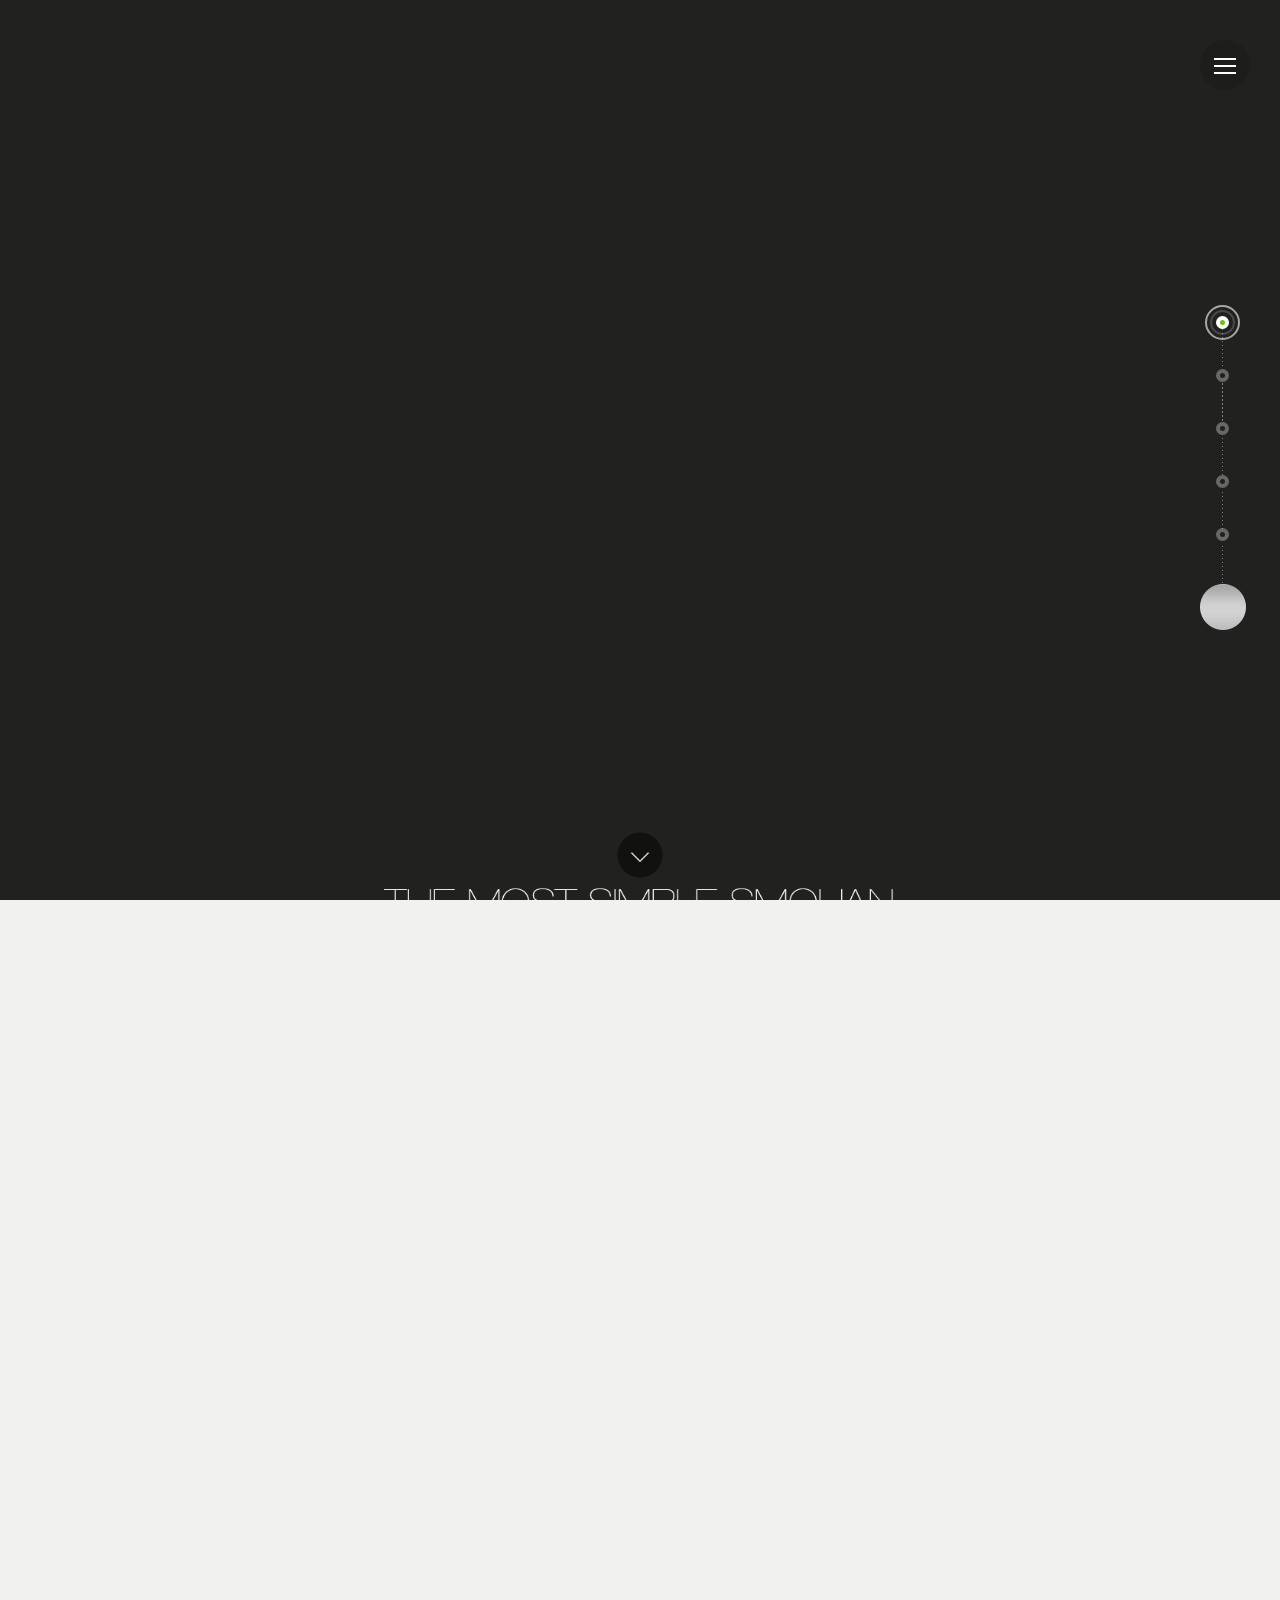
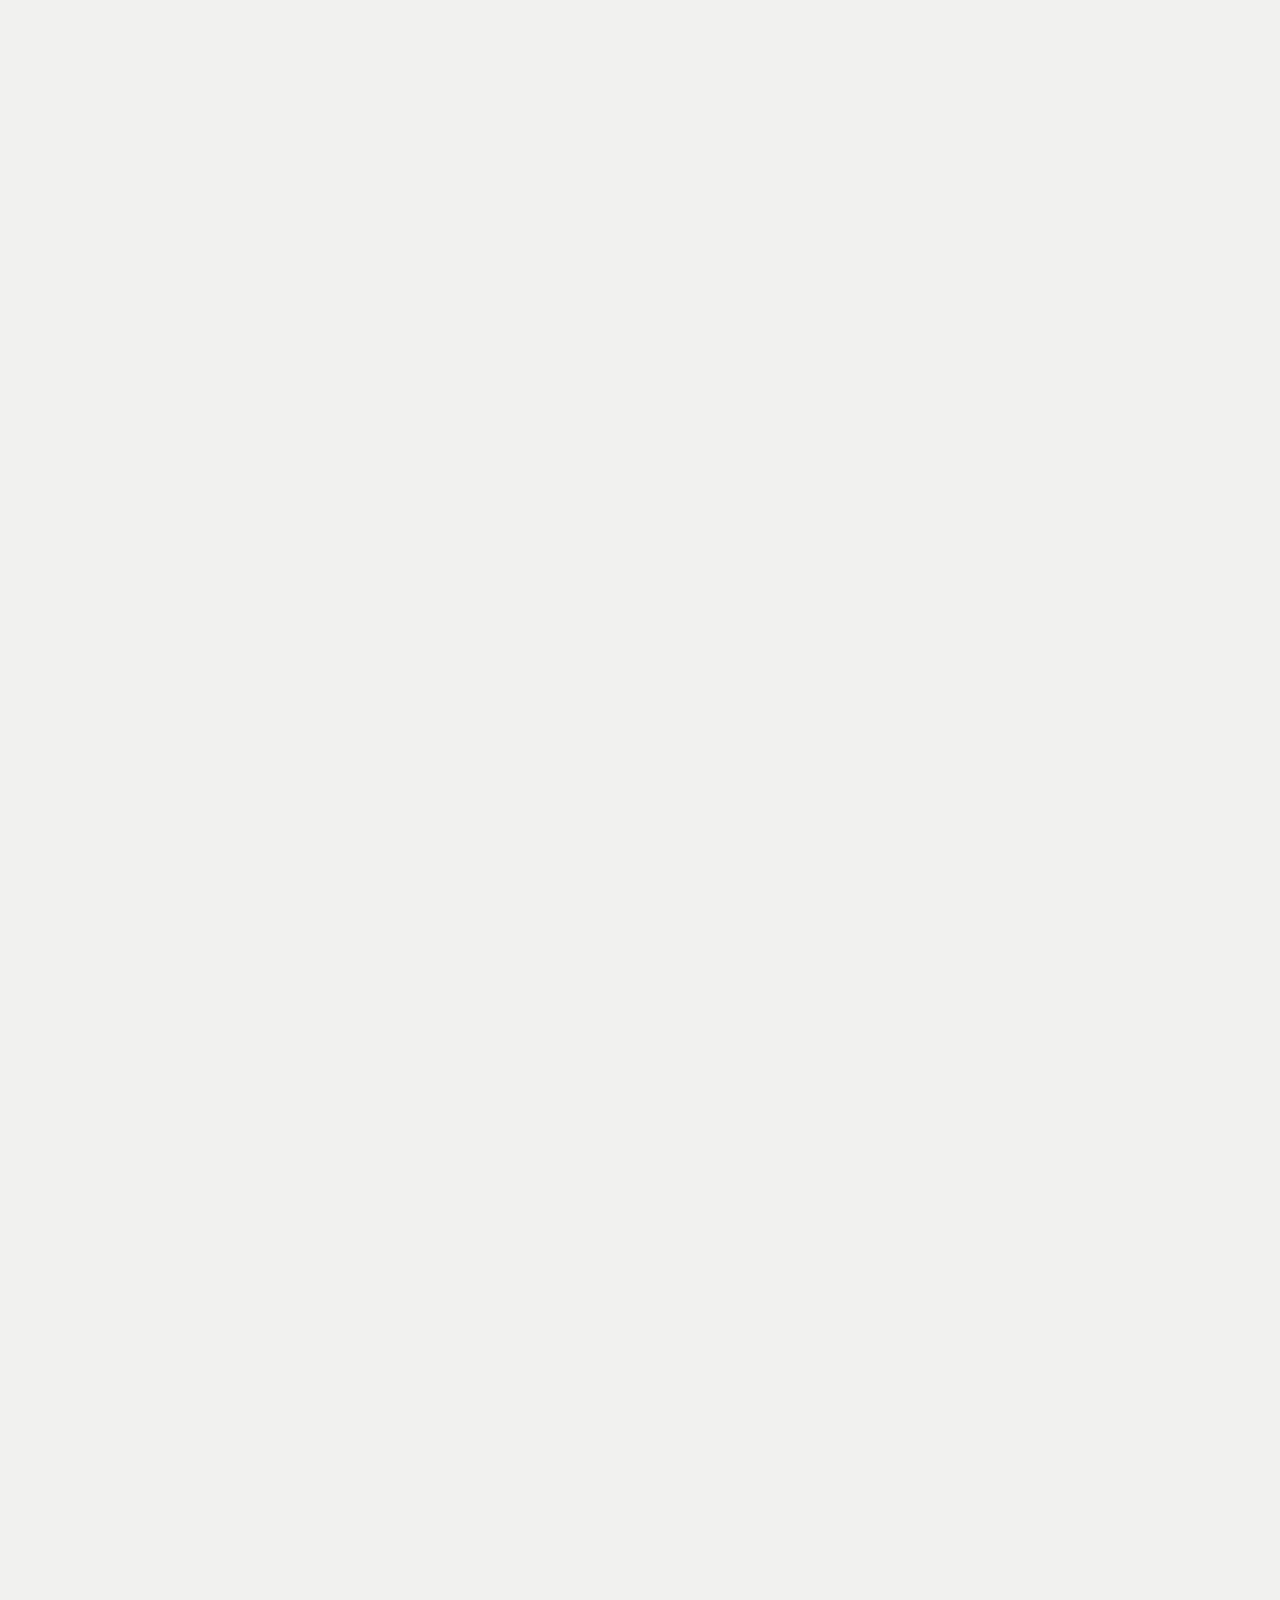
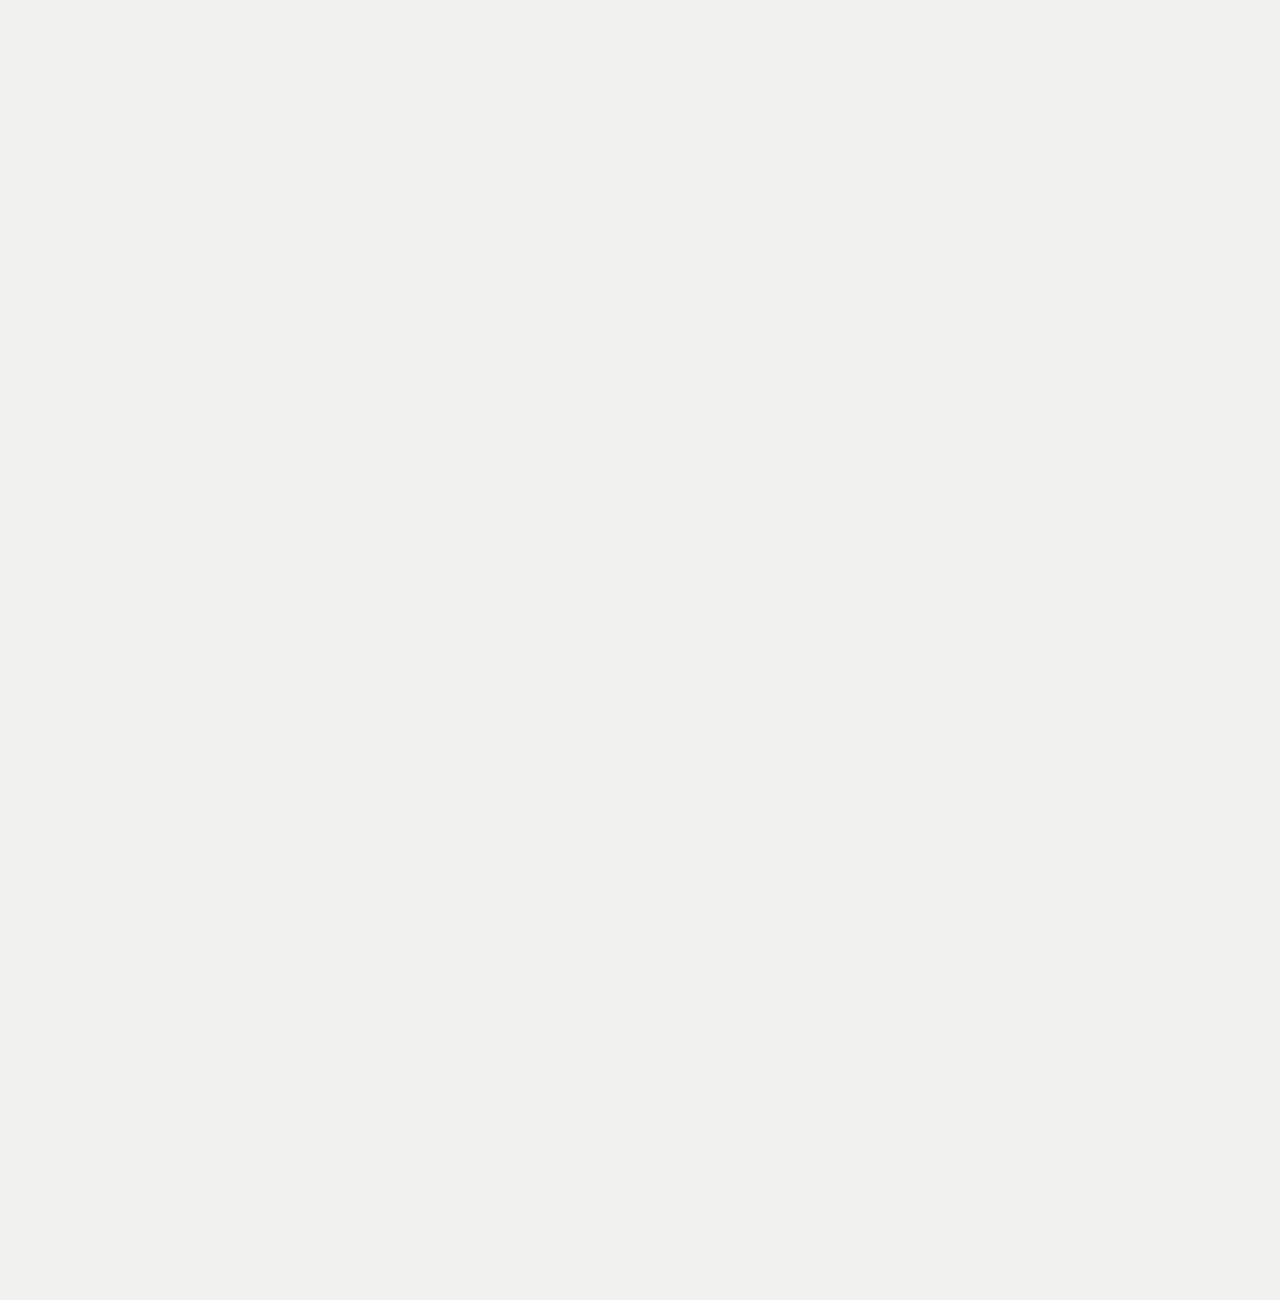
==== H1/index.html @ 0fcbea16 "R" ====
<!DOCTYPE html>
<html lang="zh-cmn-Hans">
<head>
    <meta charset="UTF-8">
    <meta name="keywords" content=",smohan,成都网站建设,成都网站设计,WEB工作室,jquery,css3,html5,前端博客,前端技术,css3学习,前端">
    <meta name="description" content="，90后双鱼座普通男青年！WEB前端工程师。喜欢敲代码的感觉，相信编程是一门艺术，自诩为游弋在代码里的人生。">
    <meta name="viewport" content="width=device-width, initial-scale=1, user-scalable=no">
    <meta http-equiv="X-UA-Compatible" content="IE=edge,chrome=1">
    <meta name="renderer" content="webkit">
    <meta name="author" content="smohan,,http:www.smohan.net">
    <meta name="version" content="6.0.3">
    <link rel="apple-touch-icon-precomposed" href="img/smohan.png">
<!--     <link rel="shortcut icon" type="image/ico" href="img/favicon.ico"> -->

    <link rel="stylesheet" href="css/global.css"/>
    <link rel="stylesheet" href="css/index.css"/>
    <!-- <link rel="stylesheet" href="css/style.css"/> -->
    <title>博客</title>
    <!--[if lt IE 10]>
    <script>window.location.href="http://luuman.github.io/Works/PC/IE/";</script>
    <![endif]-->
</head>
<body>
<!--     <div id="v4-pre-loaded">
        <div class="loading"></div>
    </div> -->
    <img src="img/logo-search.jpg" alt="的博客" style="visibility:hidden;position: absolute;top: 0;left: 0;">
    <a class="music-wrap play" id="smohan-v4-music" rel="title-tip" data-music-hash="75ec5a824cfbd89d9b2383914fbe11dd" data-music-flag="Y">
        <img src="[data-uri]" alt="的音乐播放器"/>
        <span class="switch"> <i></i>
        </span>
    </a>
    <a class="u-menu-btn" title="导航" rel="title-tip">
        <span>&nbsp;</span>
        <span>&nbsp;</span>
        <span>&nbsp;</span>
    </a>
    <div class="nav-mask">&nbsp;</div>
    <nav id="navgation">
        <div class="nav-wrapper">
            <ul class="nav">
                <li>
                    <a href="http://www.smohan.net/works/">作品</a>
                </li>
                <li>
                    <a href="http://www.smohan.net/blog/">博客</a>
                </li>
                <li>
                    <a href="http://www.smohan.net/message/">留言</a>
                </li>
                <li>
                    <a href="http://www.smohan.net/lab/">实验室</a>
                </li>
                <li>
                    <a href="http://www.smohan.net/front.html">前端WEB圈</a>
                </li>
            </ul>
            <span class="logo"></span>
        </div>
    </nav>
    <article id="smohan-v4-container">
        <section class="page1">
            <div class="grid-auto-wrapper page-init">
                <div class="inner">
                    <h1>2015，最简单的Smohan</h1>
                    <h3>Cruising In The Code Of Life</h3>
                    <div class="m-driver">
                        <div class="inner">
                            <span class="logo"></span>
                            <a href="http://www.smohan.net/blog/" class="button" name="的博客">进入博客</a>
                        </div>
                    </div>
                </div>
                <a class="next-page" id="next-page-for-init"></a>
            </div>
        </section>
        <section class="page2">
            <div class="grid-auto-wrapper">
                <div class="article-wrap">
                    <div class="m-phone shadow"></div>
                    <div class="m-phone blog">
                        <header>Latest Posts</header>
                        <div class="post-cover f-img-light-wrap">
                            <a href="http://www.smohan.net/blog/5044/">
                                <img src="img/1452153380.png" alt="2016，新年来一发"/>
                            </a>
                        </div>
                        <div class="post-item">
                            <ul>
                                <li>
                                    <a href="http://www.smohan.net/blog/5043/" title="两个关于日期时间的JavaScript方法" class="f-toe"  rel="title-tip">两个关于日期时间的JavaScript方法</a>
                                </li>
                                <li>
                                    <a href="http://www.smohan.net/blog/5042/" title="巧用CSS3滤镜实现图片不同渲染效果" class="f-toe"  rel="title-tip">巧用CSS3滤镜实现图片不同渲染效果</a>
                                </li>
                                <li>
                                    <a href="http://www.smohan.net/blog/5041/" title="Math.random() 二三事" class="f-toe"  rel="title-tip">Math.random() 二三事</a>
                                </li>
                                <li>
                                    <a href="http://www.smohan.net/blog/5039/" title="从网易与淘宝的font-size思考前端设计稿与工作流" class="f-toe"  rel="title-tip">从网易与淘宝的font-size思考前端设计稿与工作流</a>
                                </li>
                            </ul>
                        </div>
                        <a class="button" href="http://www.smohan.net/blog/">进入博客</a>
                    </div>
                </div>
                <div class="about-wrap">
                    <div class="inner">
                        <div class="m-about">
                            <h1>About Smohan</h1>
                            <p>
                                ，90后双鱼座普通男青年！毕业于成都一所普通大学的电子信息专业，
                                <br/>
                                思维欠发达，差点迷失于错综复杂的电路与多维空间信号中……遂改行，从事于WEB设计与开发。喜欢敲代码的感觉，相信编程是一门艺术，
                                <br>自诩为游弋在代码里的人生。</p>
                        </div>
                        <div class="m-time">
                            <div class="m-time-run" id="smohan-build-time">
                                <div class="line left"></div>
                                <div class="line right"></div>
                                <span> <i>12</i>
                                </span>
                                <span>
                                    <i>10</i>
                                </span>
                                <span>
                                    <i>24</i>
                                </span>
                                <span>
                                    <i>10</i>
                                </span>
                                <span>
                                    <i>10</i>
                                </span>
                                <span>
                                    <i>11</i>
                                </span>
                            </div>
                            <div class="m-time-run txt">
                                <span>年</span>
                                <span>个月</span>
                                <span>天</span>
                                <span>小时</span>
                                <span>分钟</span>
                                <span>秒</span>
                            </div>
                            <div class="m-time-start">从2012年10月25日00:00开始</div>
                        </div>
                    </div>
                </div>
            </div>
        </section>
        <section class="page3">
            <div class="grid-auto-wrapper">
                <div class="m-works-wrap">
                    <div class="m-text">
                        <div class="inner">
                            <h1>简单 · 之初</h1>
                            <p>一切的创造，源于热爱...</p>
                            <p>回溯最初，在最简洁中传递情感，在代码里游弋人生...</p>
                            <a href="http://www.smohan.net/works/" class="button">更多作品</a>
                        </div>
                    </div>
                    <div class="m-driver">
                        <div class="m-phone shadow"></div>
                        <div class="m-phone works">
                            <header>Latest Works</header>
                            <div class="post-cover f-img-light-wrap">
                                <a href="http://www.smohan.net/works/1017/">
                                    <img src="img/1431799247.jpg" alt="HTML5列表音乐播放器SMusic"/>
                                </a>
                            </div>
                            <div class="post-item">
                                <ul>
                                    <li>
                                        <a href="http://www.smohan.net/works/1016/" title="的博客手机H5页面" class="f-toe"  rel="title-tip">的博客手机H5页面</a>
                                    </li>
                                    <li>
                                        <a href="http://www.smohan.net/works/1015/" title="的博客4.5.0版" class="f-toe"  rel="title-tip">的博客4.5.0版</a>
                                    </li>
                                    <li>
                                        <a href="http://www.smohan.net/works/1010/" title="SmohanTimeLine.js" class="f-toe"  rel="title-tip">SmohanTimeLine.js</a>
                                    </li>
                                    <li>
                                        <a href="http://www.smohan.net/works/1006/" title="玩美夜" class="f-toe"  rel="title-tip">玩美夜</a>
                                    </li>
                                    <li>
                                        <a href="http://www.smohan.net/works/1000/" title="西南民族大学毕业设计系统" class="f-toe"  rel="title-tip">西南民族大学毕业设计系统</a>
                                    </li>
                                    <li>
                                        <a href="http://www.smohan.net/works/1001/" title="Mrork么客" class="f-toe"  rel="title-tip">Mrork么客</a>
                                    </li>
                                </ul>
                            </div>
                        </div>
                    </div>
                </div>
            </div>
        </section>
        <section class="page4">
            <div class="grid-auto-wrapper">
                <div class="m-contact-wrap">
                    <div class="m-driver">
                        <div class="inner">
                            <ul>
                                <li>
                                    <a href="http://weibo.com/smohan" title="关注Smohan的新浪微博">
                                        <i class="u-icon icon-weibo"></i>
                                    </a>
                                </li>
                                <li>
                                    <a href="http://wpa.qq.com/msgrd?v=3&uin=38635728&site=qq&menu=yes"  title="QQ交谈">
                                        <i class="u-icon icon-qq"></i>
                                    </a>
                                </li>
                                <li>
                                    <a href="https://github.com/S-mohan" title="GitHub">
                                        <i class="u-icon icon-github"></i>
                                    </a>
                                </li>
                            </ul>
                        </div>
                    </div>
                    <div class="m-contact">
                        <div class="txt">
                            <p>
                                联系QQ：
                                <a href="http://wpa.qq.com/msgrd?v=3&uin=38635728&site=qq&menu=yes">38635728</a>
                            </p>
                            <p>
                                唯一网址：
                                <a href="http://www.smohan.net/">http://www.smohan.net/</a>
                            </p>
                            <p>
                                新浪微博：
                                <a href="http://weibo.com/smohan/">http://weibo.com/smohan/</a>
                            </p>
                            <p>
                                电子邮箱：
                                <a href="mailto:smohan@163.com">smohan#163.com</a>
                                或
                                <a href="mailto:service@smohan.net">service#smohan.net</a>
                                (#换为@)
                            </p>
                            <p class="btn-groups">
                                <a class="btn" rel="title-tip" title="群号：221716837 ">Jquery交流群</a>
                                <a class="btn" rel="title-tip" title="群号：335905622">Css3交流群</a>
                            </p>
                        </div>
                    </div>
                </div>
            </div>
        </section>
        <section class="page5">
            <div class="grid-auto-wrapper">
                <div class="m-link-wrap">
                    <div class="inner">
                        <div class="u-qr-code"></div>
                        <div class="links">
                            <ul>
                                <li>
                                    <a href="http://www.smohan.net/go/13FVU4" title="的博客" rel="title-tip" class="f-toe">的博客</a>
                                </li>
                                <li>
                                    <a href="http://www.smohan.net/go/1zNWD4" title="Kevin's Blog" rel="title-tip" class="f-toe">Kevin's Blog</a>
                                </li>
                                <li>
                                    <a href="http://www.smohan.net/go/1DDky2" title="勾国印的博客" rel="title-tip" class="f-toe">勾国印的博客</a>
                                </li>
                                <li>
                                    <a href="http://www.smohan.net/go/aACXx" title="郭小铭" rel="title-tip" class="f-toe">郭小铭</a>
                                </li>
                                <li>
                                    <a href="http://www.smohan.net/go/xYMF3" title="酷狗明" rel="title-tip" class="f-toe">酷狗明</a>
                                </li>
                                <li>
                                    <a href="http://www.smohan.net/go/4SpSb1" title="君之互动" rel="title-tip" class="f-toe">君之互动</a>
                                </li>
                                <li>
                                    <a href="http://www.smohan.net/front.html" class="f-toe">+ 申请链接</a>
                                </li>
                            </ul>
                        </div>
                        <div class="copyright">
                            Copyright © 2012-2016 Smohan. All Rights Reserved.盗版必究.V.6.0.3.蜀ICP备13000297号-2.
                        </div>
                    </div>
                </div>
            </div>
        </section>
    </article>
    <script src="js/jquery.js"></script>
    <script src="js/smohan.scrollPage.min.js"></script>
    <script src="js/index.min.js"></script>
    <div style="display: none;">
        <script src="js/z_stat.php" language="JavaScript"></script>
    </div>
</body>
</html>
---- H1/css/global.css ----
/*////////////////////////////////////////////
// Smohan's blog                            //
// http://javascript-source.com             //
// version 6.0                              //
// 盗版必究                                 //
////////////////////////////////////////////*/
@charset "utf-8";
html{-ms-text-size-adjust:100%;-webkit-text-size-adjust:100%;-webkit-tap-highlight-color:transparent;-webkit-user-select:text;user-select:text}article,aside,details,figcaption,figure,header,footer,section,summary,menu,nav,main{display:block}a,button{text-decoration:none;cursor:pointer}a:active,a:hover{outline:0 none;text-decoration:underline}input,select,optgroup,textarea,button{font:inherit;color:inherit;outline:0}input{line-height:normal}button{overflow:visible}input[type="checkbox"],input[type="radio"]{-webkit-box-sizing:border-box;box-sizing:border-box;padding:0}input[type="number"]::-webkit-inner-spin-button,input[type="number"]::-webkit-outer-spin-button{height:auto}input[type="search"]{-webkit-box-sizing:content-box;box-sizing:content-box;-webkit-appearance:textfield}textarea{overflow:auto}input[type="text"],input[type="email"],input[type="password"],input[type="url"],input[type="email"],input[type="button"],input[type="submit"],textarea,button.input[type="search"]::-webkit-search-cancel-button,input[type="search"]::-webkit-search-decoration{-webkit-appearance:none;-webkit-box-sizing:border-box;box-sizing:border-box}html,body,div,span,iframe,h1,h2,h3,h4,h5,h6,p,blockquote,pre,a,abbr,address,big,cite,code,em,img,ins,s,samp,small,strike,strong,sub,sup,tt,var,b,u,i,center,dl,dt,dd,ol,ul,li,fieldset,form,label,legend,table,caption,tbody,tfoot,thead,tr,th,td,article,aside,canvas,details,embed,figure,figcaption,footer,header,menu,nav,section,summary,time,mark,audio,input,textarea,select,button,video,*:before,*:after{margin:0;padding:0;-webkit-box-sizing:border-box;box-sizing:border-box;word-break:break-all}table{border-spacing:0;border-collapse:collapse}img{border:0}ul,ol,menu{list-style:none}[role="button"]{cursor:pointer}[role="disabled"]{cursor:not-allowed}h1,h2,h3,h4,h5,h6,strong,em,b{color:inherit;font-weight:bold}h1{font-size:26px}h2{font-size:24px}h3{font-size:22px}h4{font-size:20px}h5{font-size:18px}h6{font-size:16px}pre,code{font-family:SourceCodeProRegular,Menlo,Monaco,Consolas,"Courier New",monospace}.f-cb,.f-cb:after{display:block;content:" ";height:0;visibility:hidden;clear:both}.f-ib{display:inline-block}.f-din{display:inline}.f-dn{display:none}.f-db{display:block}.f-fl{float:left}.f-fr{float:right}.f-fwn{font-weight:normal}.f-fwb{font-weight:bold}.f-tal{text-align:left}.f-tac{text-align:center}.f-tar{text-align:right}.f-oh{overflow:hidden;zoom:1;clear:both}.f-tdn{text-decoration:none!important}.f-tdl{text-decoration:line-through}.f-vam{vertical-align:middle}.f-wsn{word-wrap:normal;white-space:nowrap}.f-pre{overflow:hidden;text-align:left;white-space:pre-wrap;word-wrap:break-word;word-break:break-all}.f-wwb{white-space:normal;word-wrap:break-word;word-break:break-all}.f-ti{overflow:hidden;text-indent:-30000px}.f-lhn{line-height:normal}.f-toe{overflow:hidden;word-wrap:normal!important;white-space:nowrap;text-overflow:ellipsis}.f-usn{-webkit-user-select:none;user-select:none}.f-bsb{-webkit-box-sizing:border-box;box-sizing:border-box}.f-cp{cursor:pointer}.f-fsi{font-style:italic}.mt05{margin-top:5px}.mt10{margin-top:10px}.mt15{margin-top:15px}.mt20{margin-top:20px}.mt25{margin-top:25px}.mt30{margin-top:30px}.mt50{margin-top:50px}.mb05{margin-bottom:5px}.mb10{margin-bottom:10px}.mb15{margin-bottom:15px}.mb20{margin-bottom:20px}.mb25{margin-bottom:25px}.mb30{margin-bottom:30px}.mb50{margin-bottom:50px}.ml05{margin-left:5px}.ml10{margin-left:10px}.ml15{margin-left:15px}.ml20{margin-left:20px}.ml25{margin-left:25px}.ml30{margin-left:30px}.ml50{margin-left:50px}.mr05{margin-right:5px}.mr10{margin-right:10px}.mr15{margin-right:15px}.mr20{margin-right:20px}.mr25{margin-right:25px}.mr30{margin-right:30px}.mr50{margin-right:50px}.pt05{padding-top:5px}.pt10{padding-top:10px}.pt15{padding-top:15px}.pt20{padding-top:20px}.pt25{padding-top:25px}.pt30{padding-top:30px}.pt50{padding-top:50px}.pb05{padding-bottom:5px}.pb10{padding-bottom:10px}.pb15{padding-bottom:15px}.pb20{padding-bottom:20px}.pb25{padding-bottom:25px}.pb30{padding-bottom:30px}.pb50{padding-bottom:50px}.pl05{padding-left:5px}.pl10{padding-left:10px}.pl15{padding-left:15px}.pl20{padding-left:20px}.pl25{padding-left:25px}.pl30{padding-left:30px}.pl50{padding-left:50px}.pr05{padding-right:5px}.pr10{padding-right:10px}.pr15{padding-right:15px}.pr20{padding-right:20px}.pr25{padding-right:25px}.pr30{padding-right:30px}.pr50{padding-right:50px}.fs-12{font-size:12px}.fs-14{font-size:14px}.fs-16{font-size:16px}.fs-18{font-size:18px}
.fs-20{font-size:20px}.fs-24{font-size:24px}.fs-26{font-size:26px}.fs-28{font-size:28px}.fs-30{font-size:30px}::-webkit-scrollbar{width:6px;height:6px}::-webkit-scrollbar-button:vertical,::-webkit-scrollbar-button:horizontal{display:none}::-webkit-scrollbar-track:vertical,::-webkit-scrollbar-track:horizontal{background-color:rgba(0,0,0,0)}::-webkit-scrollbar-track-piece{background-color:rgba(0,0,0,0)}::-webkit-scrollbar-thumb:vertical{background-color:#212220}::-webkit-scrollbar-thumb:horizontal{background-color:#e8e9e7}::-webkit-scrollbar-thumb:vertical:hover,::-webkit-scrollbar-thumb:horizontal:hover{background-color:#6bc30d}::-webkit-scrollbar-thumb:vertical:active,::-webkit-scrollbar-thumb:horizontal:active{background-color:#6bc30d}::selection{color:#fff;background-color:#6bc30d;text-shadow:none}::-webkit-input-placeholder{color:#c8c9c7;font-size:14px!important}:-moz-placeholder{color:#c8c9c7;font-size:14px}::-moz-placeholder{color:#c8c9c7;font-size:14px}:-ms-input-placeholder{color:#c8c9c7;font-size:14px!important}body{background-color:#eef1eb;font:14px/1.5 "Helvetica neue",Helvetica,Tahoma,"lantinghei sc","Microsoft Yahei",sans-serif;color:#515250;-webkit-font-smoothing:antialiased;-webkit-backface-visibility:hidden}input,textarea,select,button{font:14px/1.5 "Microsoft YaHei","微软雅黑","Helvetica Neue","Hiragino Sans GB",Helvetica,Tahoma,sans-serif;color:#515250;outline:0}input:focus,textarea:focus,select:focus{-webkit-transition:all .3s;transition:all .3s;border-color:#78be14;box-shadow:0 0 20px rgba(120,190,20,.3)}a{color:#212220}a:hover{color:#6bc30d}a.link,.fc-link{color:#3e8bc7}a.link:hover,.fc-important,.fc-red{color:#ff4351}.fc-base{color:#585957}.fc-base-light{color:#6bc30d}.fc-black-x1{color:#181917}.fc-black-x2{color:#383937}.fc-grey-x1{color:#989997}.fc-grey-x2{color:#787977}.fc-blue{color:#2ea7e0}.fc-blue-light{color:#15a683}.u-icon{font-size:inherit;-webkit-text-stroke-width:0!important;position:relative}.u-num{font-family:Georgia,微软雅黑,'Helvetica Neue',Arial,sans-serif}.u-shadow{-webkit-transition:all .2s;transition:all .2s}.u-shadow:hover{box-shadow:0 1px 10px rgba(0,0,0,.1)}.f-load-img{background:url(http://data.smohan.net/static/img/logo_grey.png) center no-repeat #f1f2f0;background-size:auto auto}.f-img-light-wrap{overflow:hidden;position:relative}.f-img-light-wrap:after{content:'';height:100%;width:100px;transform:skewX(-25deg) translate3d(0,0,0);background:-moz-linear-gradient(left,rgba(255,255,255,0) 0,rgba(255,255,255,.3) 50%,rgba(255,255,255,0) 100%);background:-webkit-gradient(linear,left top,right top,color-stop(0,rgba(255,255,255,0)),color-stop(50%,rgba(255,255,255,.3)),color-stop(100%,rgba(255,255,255,0)));background:-webkit-linear-gradient(left,rgba(255,255,255,0) 0,rgba(255,255,255,.3) 50%,rgba(255,255,255,0) 100%);background:-o-linear-gradient(left,rgba(255,255,255,0) 0,rgba(255,255,255,.3) 50%,rgba(255,255,255,0) 100%);background:linear-gradient(left,rgba(255,255,255,0) 0,rgba(255,255,255,.3) 50%,rgba(255,255,255,0) 100%);position:absolute;left:-160%;top:0;z-index:9}.f-img-light-wrap:hover:after{transition:left 1s ease-in-out;left:160%}.image-face{margin-left:5px}pre{display:block;margin:10px 0;font-size:13px;line-height:22px;padding:10px 10px 10px 50px;position:relative;overflow-x:auto;overflow-y:hidden;word-wrap:normal;color:#383937;background:#fff;border:1px solid #e8e9e7}.jshl-linenum{position:absolute;z-index:0;left:0;top:10px;line-height:inherit;width:36px;border-right:1px #eee solid;padding:0 10px;text-align:right;color:rgba(0,0,0,.3)}pre .com,pre .doc{color:#919290}pre .str{color:#d80800}pre .key{color:#a71d5d}pre .obj{color:#0086b3}pre .num{color:#a55cd6}pre .ope{color:#687687}pre .bol{color:#0086b3}pre .mrk{color:#6d8fa9}pre .attr{color:#795da3}pre .val{color:#0086b3}pre .php-com{color:#CCC}pre .php-mrk{color:red;font-weight:700}pre .php-bol{color:#f92665;font-style:italic}pre .php-var{color:#a6e22e}@font-face{font-family:"u-icon";src:url("http://data.smohan.net/static/css/font/iconfont.eot");src:url("http://data.smohan.net/static/css/font/iconfont.eot?#iefix") format('embedded-opentype'),url("http://data.smohan.net/static/css/font/iconfont.woff") format('woff'),url("http://data.smohan.net/static/css/font/iconfont.ttf") format('truetype'),url("http://data.smohan.net/static/css/font/iconfont.svg#u-icon") format('svg')}.u-icon{font-family:"u-icon"!important;font-size:inherit;font-style:normal;-webkit-font-smoothing:antialiased;-webkit-text-stroke-width:0;-moz-osx-font-smoothing:grayscale}.icon-quote-l:before{content:"\e62c"}.icon-quote-r:before{content:"\e62a"}.icon-buy-cart:before{content:"\e62e"}.icon-tag1:before{content:"\e602"}
.icon-p-forward:before{content:"\e636"}.icon-home:before{content:"\e610"}.icon-upload:before{content:"\e61c"}.icon-fire:before{content:"\e60d"}.icon-p-back:before{content:"\e637"}.icon-qq:before{content:"\e633"}.icon-content:before{content:"\e611"}.icon-about:before{content:"\e638"}.icon-close:before{content:"\e607"}.icon-user:before{content:"\e612"}.icon-mobile:before{content:"\e625"}.icon-refresh:before{content:"\e639"}.icon-pc:before{content:"\e626"}.icon-refresh1:before{content:"\e608"}.icon-search:before{content:"\e60a"}.icon-arrow-full-down:before{content:"\e63c"}.icon-arrow-double-right:before{content:"\e61e"}.icon-arrow-double-left:before{content:"\e61f"}.icon-arrow-solid-up:before{content:"\e620"}.icon-arrow-solid-down:before{content:"\e621"}.icon-weixin:before{content:"\e634"}.icon-quit:before{content:"\e613"}.icon-download:before{content:"\e62f"}.icon-count:before{content:"\e614"}.icon-liked:before{content:"\e60c"}.icon-edit:before{content:"\e615"}.icon-sml-arrow:before{content:"\e600"}.icon-mid-arrow:before{content:"\e601"}.icon-weibo:before{content:"\e635"}.icon-comment1:before{content:"\e603"}.icon-version:before{content:"\e623"}.icon-right:before{content:"\e631"}.icon-comment2:before{content:"\e604"}.icon-delete:before{content:"\e622"}.icon-dashboard:before{content:"\e616"}.icon-tag3:before{content:"\e605"}.icon-cuowu:before{content:"\e632"}.icon-hot:before{content:"\e606"}.icon-email:before{content:"\e62b"}.icon-cogs:before{content:"\e617"}.icon-location:before{content:"\e62d"}.icon-data:before{content:"\e618"}.icon-camera:before{content:"\e627"}.icon-password:before{content:"\e63a"}.icon-folder:before{content:"\e619"}.icon-media:before{content:"\e61a"}.icon-service:before{content:"\e61d"}.icon-comment3:before{content:"\e60f"}.icon-tag2:before{content:"\e609"}.icon-chahao:before{content:"\e60e"}.icon-drip:before{content:"\e628"}.icon-github:before{content:"\e60b"}.icon-box-empty:before{content:"\e629"}.icon-chrome:before{content:"\e630"}.icon-users:before{content:"\e61b"}.icon-list:before{content:"\e624"}.icon-verifyCode:before{content:"\e63b"}
---- H1/css/index.css ----
/*////////////////////////////////////////////
// Smohan's blog                            //
// http://www.smohan.net                    //
// version 6.0                              //
// 盗版必究                                 //
////////////////////////////////////////////*/
@charset "utf-8";
html,body{height:100%;background-color:#f1f2f0;overflow:hidden;-webkit-user-select:none;user-select:none}#smohan-v4-container{width:100%;height:100%;position:relative;-webkit-transform:translate3d(0,0,0);transform:translate3d(0,0,0)}#smohan-v4-container section{height:100%;background-color:#212220;overflow:hidden}#smohan-v4-container section:nth-of-type(2n){background-color:#f1f2f0}#smohan-v4-container section:nth-of-type(4){background:url(../img/index_contact.jpg) 50% no-repeat scroll;background-size:cover}#smohan-v4-container section .grid-auto-wrapper{width:100%;max-width:1280px;margin:0 auto;height:100%;position:relative}h1{font-weight:normal}#v4-pre-loaded{background-color:#212220;position:fixed;top:0;left:0;right:0;bottom:0;overflow:hidden;z-index:19900207;text-align:center;-webkit-transition:all .36s linear;transition:all .36s linear}#v4-pre-loaded:before,#v4-pre-loaded .loading{display:inline-block;vertical-align:middle}#v4-pre-loaded:before{content:'';height:100%}#v4-pre-loaded .loading{width:146px;height:146px;background:url(../img/smohan_logo_mask.png) 50% no-repeat;background-size:cover;-webkit-transition:all .36s linear;transition:all .36s linear;-webkit-animation:loadingInit .6s linear 1 forwards,changeBackground 2.4s linear 1s infinite;animation:loadingInit .6s linear 1 forwards,changeBackground 2.4s linear 1s infinite;margin-top:-148px}#v4-pre-loaded .loading:after{width:100%;line-height:36px;content:'The page is loading...';position:absolute;left:0;bottom:-36px;font-size:14px;text-align:center;color:#787977;opacity:0;-webkit-transition:opacity .36s linear;transition:opacity .36s linear;-webkit-animation:fadeIn .8s linear 1s 1 forwards;animation:fadeIn .8s linear 1s 1 forwards}@-webkit-keyframes loadingInit{0%{-webkit-transform:rotate(0deg) scale(0);opacity:0}100%{-webkit-transform:rotate(1080deg) scale(1);opacity:1}}@keyframes loadingInit{0%{transform:rotate(0deg) scale(0);opacity:0}100%{transform:rotate(1080deg) scale(1);opacity:1}}@-webkit-keyframes changeBackground{0%{background:url(../img/smohan_logo_mask.png) 50% no-repeat;background-size:cover}50%{background:url(../img/logo_flat.png) 50% no-repeat;background-size:cover}100%{background:url(../img/smohan_logo_mask.png) 50% no-repeat;background-size:cover}}@keyframes changeBackground{0%{background:url(../img/smohan_logo_mask.png) 50% no-repeat;background-size:cover}40%{background:url(../img/logo_flat.png) 50% no-repeat;background-size:cover}100%{background:url(../img/smohan_logo_mask.png) 50% no-repeat;background-size:cover}}#v4-pre-loaded.hide{opacity:0;visibility:hidden}.page-dots{position:fixed;width:14px;top:50%;right:50px;z-index:50;margin-top:-134px}.page-dots:before{content:'';width:1px;height:100%;background:url(../img/index_dot_bg.png) no-repeat;position:absolute;top:12px;left:6px;z-index:-1}.page-dots .dot{display:block;width:5px;height:5px;border:4px solid rgba(152,153,151,.6);background-color:transparent;border-radius:100%;margin:0 0 40px 0;cursor:pointer;-webkit-transition:all .36s linear;transition:all .36s linear;position:relative;-webkit-box-sizing:content-box;box-sizing:content-box}.page-dots .dot:after,.page-dots .dot:before{content:'';display:inline-block;width:31px;height:31px;border:2px solid transparent;-webkit-box-sizing:content-box;box-sizing:content-box;border-radius:100%;position:absolute;top:-15px;left:-15px}.page-dots .dot:before{width:21px;height:21px;top:-10px;left:-10px;opacity:.3}.page-dots .dot:hover,.page-dots .dot.current{border-color:#fff;background-color:#6bc30d}.dot.current:before,.dot.current:after{border-color:rgba(255,255,255,.6);-webkit-animation:blink 3s linear infinite;animation:blink 3s linear infinite}@-webkit-keyframes blink{0%{-webkit-transform:scale(0) translateZ(0);transform:scale(0) translateZ(0);opacity:0}85%{opacity:1}100%{opacity:0;-webkit-transform:scale(1) translateZ(0);transform:scale(1) translateZ(0)}}@keyframes blink{0%{transform:scale(0) translateZ(0);opacity:0}85%{opacity:1}100%{opacity:0;transform:scale(1) translateZ(0)}}.page1 h1,.page1 h3{text-indent:-9999em;text-align:center}.page1 h1{width:680px;height:60px;background:url(../img/index_p1_h1.png) 50% no-repeat;background-size:100% auto;margin:0 auto 0 auto}.page1 h3{width:320px;height:40px;background:url(../img/index_p1_p.png) 50% no-repeat;background-size:100% auto;margin:20px auto 0 auto}.page1 .m-driver{width:740px;height:435px;background:url(../img/device-main.jpg) 50% no-repeat;background-size:100% auto;margin:40px auto 0 auto;position:relative}.page1 .m-driver .inner{position:absolute;width:547px;height:336px;top:33px;left:96px;background-color:#111210}.page1 .inner .logo{width:146px;height:146px;background:url(../img/logo_flat.png) no-repeat;background-size:cover;display:block;margin:36px auto}.page1 .inner .button,.page2 .button{width:246px;height:50px;border:2px solid rgba(255,255,255,.8);border-radius:50px;display:block;margin:0 auto;line-height:50px;text-align:center;color:rgba(255,255,255,.8);font-size:16px;text-decoration:none;overflow:hidden;position:relative;-webkit-transition:all .6s linear;transition:all .6s linear}
.page1 .inner .button:before,.page2 .button:before{display:block;content:'';width:0;height:100%;background-color:rgba(255,255,255,.3);position:absolute;top:0;left:0;-webkit-transition:all .5s linear;transition:all .5s linear;border-radius:50px}.page1 .inner .button:hover:before,.page2 .button:hover:before{width:100%}.page1 .inner .button:hover,.page2 .button:hover,.page2 a.button:hover{border-color:#fff;color:#fff!important}.next-page{display:block;width:50px;height:50px;border-radius:50%;position:absolute;bottom:50px;left:50%;margin-left:-25px;z-index:0;background-color:#111210;-webkit-transition:all .5s ease-out;transition:all .5s ease-out}.next-page:hover{-webkit-animation:btnGroups 1s linear;animation:btnGroups 1s linear;background-color:#6bc30d}.next-page:after{display:block;width:14px;height:26px;content:'';background:url(../img/smohan_icons.png) -145px -330px no-repeat;position:absolute;top:15px;left:18px;-webkit-transform:rotate(-270deg) scale(.8);transform:rotate(-270deg) scale(.8)}@-webkit-keyframes btnGroups{0%{-webkit-transform:scale(1.2,0.8)}1%{-webkit-transform:scale(1.18,0.82)}2%{-webkit-transform:scale(1.16,0.84)}3%{-webkit-transform:scale(1.13,0.87)}4%{-webkit-transform:scale(1.1,0.9)}5%{-webkit-transform:scale(1.07,0.93)}6%{-webkit-transform:scale(1.04,0.96)}7%{-webkit-transform:scale(1.01,0.99)}8%{-webkit-transform:scale(0.99,1.01)}9%{-webkit-transform:scale(0.97,1.03)}10%{-webkit-transform:scale(0.95,1.05)}11%{-webkit-transform:scale(0.94,1.06)}12%{-webkit-transform:scale(0.93,1.07)}13%{-webkit-transform:scale(0.93,1.07)}14%{-webkit-transform:scale(0.93,1.07)}15%{-webkit-transform:scale(0.93,1.07)}16%{-webkit-transform:scale(0.94,1.06)}17%{-webkit-transform:scale(0.94,1.06)}18%{-webkit-transform:scale(0.95,1.05)}19%{-webkit-transform:scale(0.96,1.04)}20%{-webkit-transform:scale(0.98,1.02)}21%{-webkit-transform:scale(0.99,1.01)}22%{-webkit-transform:scale(1,1)}23%{-webkit-transform:scale(1,1)}24%{-webkit-transform:scale(1.01,0.99)}25%{-webkit-transform:scale(1.02,0.98)}26%{-webkit-transform:scale(1.02,0.98)}27%{-webkit-transform:scale(1.02,0.98)}28%{-webkit-transform:scale(1.03,0.97)}29%{-webkit-transform:scale(1.03,0.97)}30%{-webkit-transform:scale(1.02,0.98)}31%{-webkit-transform:scale(1.02,0.98)}32%{-webkit-transform:scale(1.02,0.98)}33%{-webkit-transform:scale(1.02,0.98)}34%{-webkit-transform:scale(1.01,0.99)}35%{-webkit-transform:scale(1.01,0.99)}36%{-webkit-transform:scale(1.01,0.99)}37%{-webkit-transform:scale(1,1)}38%{-webkit-transform:scale(1,1)}39%{-webkit-transform:scale(1,1)}40%{-webkit-transform:scale(0.99,1.01)}41%{-webkit-transform:scale(0.99,1.01)}42%{-webkit-transform:scale(0.99,1.01)}43%{-webkit-transform:scale(0.99,1.01)}44%{-webkit-transform:scale(0.99,1.01)}45%{-webkit-transform:scale(0.99,1.01)}46%{-webkit-transform:scale(0.99,1.01)}47%{-webkit-transform:scale(0.99,1.01)}48%{-webkit-transform:scale(0.99,1.01)}49%{-webkit-transform:scale(1,1)}}@keyframes btnGroups{0%{transform:scale(1.2,0.8)}1%{transform:scale(1.18,0.82)}2%{transform:scale(1.16,0.84)}3%{transform:scale(1.13,0.87)}4%{transform:scale(1.1,0.9)}5%{transform:scale(1.07,0.93)}6%{transform:scale(1.04,0.96)}7%{transform:scale(1.01,0.99)}8%{transform:scale(0.99,1.01)}9%{transform:scale(0.97,1.03)}10%{transform:scale(0.95,1.05)}11%{transform:scale(0.94,1.06)}12%{transform:scale(0.93,1.07)}13%{transform:scale(0.93,1.07)}14%{transform:scale(0.93,1.07)}15%{transform:scale(0.93,1.07)}16%{transform:scale(0.94,1.06)}17%{transform:scale(0.94,1.06)}18%{transform:scale(0.95,1.05)}19%{transform:scale(0.96,1.04)}20%{transform:scale(0.98,1.02)}21%{transform:scale(0.99,1.01)}22%{transform:scale(1,1)}23%{transform:scale(1,1)}24%{transform:scale(1.01,0.99)}25%{transform:scale(1.02,0.98)}26%{transform:scale(1.02,0.98)}27%{transform:scale(1.02,0.98)}28%{transform:scale(1.03,0.97)}29%{transform:scale(1.03,0.97)}30%{transform:scale(1.02,0.98)}31%{transform:scale(1.02,0.98)}32%{transform:scale(1.02,0.98)}33%{transform:scale(1.02,0.98)}34%{transform:scale(1.01,0.99)}35%{transform:scale(1.01,0.99)}36%{transform:scale(1.01,0.99)}37%{transform:scale(1,1)}38%{transform:scale(1,1)}39%{transform:scale(1,1)}40%{transform:scale(0.99,1.01)}41%{transform:scale(0.99,1.01)}42%{transform:scale(0.99,1.01)}43%{transform:scale(0.99,1.01)}44%{transform:scale(0.99,1.01)}45%{transform:scale(0.99,1.01)}46%{transform:scale(0.99,1.01)}47%{transform:scale(0.99,1.01)}48%{transform:scale(0.99,1.01)}49%{transform:scale(1,1)}}.page2,.page2 .article-wrap{zoom:1}.page2 .m-phone,.page3 .m-phone{width:320px;height:548px;position:absolute;left:100px;top:50%;margin-top:-274px;-webkit-transform:translateY(160%);transform:translateY(160%);opacity:.2}.page2 .m-phone.shadow,.page3 .m-phone.shadow{background:url(../img/index_p2_main.png) 50% no-repeat;background-size:cover;z-index:1}.page2 .m-phone.blog,.page3 .m-phone.works{background-color:#383937;z-index:5}.page2 .m-phone.blog a,.page3 .m-phone.works a{color:#919290;display:block}
.page2 .m-phone.blog header,.page3 .m-phone.works header{height:42px;line-height:42px;background-color:#010200;color:#c8c9c7;text-align:center;font-size:18px;position:relative}.m-phone header:before,.m-phone header:after{display:inline-block;width:24px;height:24px;background:url(../img/smohan_icons.png) -180px -118px no-repeat;content:'';position:absolute;top:9px}.m-phone header:before{background-position:-180px -142px;left:10px}.m-phone header:after{background-position:-180px -118px;right:10px}.page2 .m-phone.blog .post-cover,.page3 .m-phone.works .post-cover{margin:10px;height:184px;overflow:hidden;-webkit-box-sizing:border-box;box-sizing:border-box;border:1px solid #383937}.page3 .m-phone.works .post-cover{border-color:#313230}.post-cover a{display:block;position:relative;overflow:hidden}.post-cover a:after{content:'';width:100%;height:100%;box-shadow:inset 0 0 20px rgba(0,0,0,.5);position:absolute;top:0;left:0}.page2 .m-phone.blog .post-cover img,.page3 .m-phone.works .post-cover img{display:block;width:100%;height:184px;position:relative;-webkit-filter:grayscale(100%)}.article-wrap.show .shadow{-webkit-animation:blogMove .6s linear 0s 1 forwards,shadowMoveStep2 1.5s linear 2s 1 forwards;animation:blogMove .6s linear 0s 1 forwards,shadowMoveStep2 1.5s linear 2s 1 forwards}.article-wrap.show .blog{-webkit-animation:blogMove .6s linear 0s 1 forwards,blogMoveStep2 1s linear .8s 1 forwards;animation:blogMove .6s linear 0s 1 forwards,blogMoveStep2 1s linear .8s 1 forwards}.article-wrap.show .post-cover img{-webkit-animation:lightImg .6s linear 2.6s 1 forwards;animation:lightImg .6s linear 2.6s 1 forwards}@-webkit-keyframes blogMove{from{-webkit-transform:translateY(160%);opacity:.2}to{-webkit-transform:translateY(0%);opacity:1}}@keyframes blogMove{from{transform:translateY(160%);opacity:.2}to{transform:translateY(0%);opacity:1}}@-webkit-keyframes blogMoveStep2{from{left:100px}to{left:160px}}@keyframes blogMoveStep2{from{left:100px}to{left:160px}}@-webkit-keyframes shadowMoveStep2{from{-webkit-transform:rotate(0deg)}to{-webkit-transform:rotate(-25deg)}}@keyframes shadowMoveStep2{from{transform:rotate(0deg)}to{transform:rotate(-25deg)}}@-webkit-keyframes lightImg{from{-webkit-filter:grayscale(100%)}to{-webkit-filter:grayscale(0%)}}.f-img-light-wrap{overflow:hidden;position:relative}.f-img-light-wrap:after{content:'';height:100%;width:100px;transform:skewX(-25deg) translate3d(0,0,0);background:-moz-linear-gradient(left,rgba(255,255,255,0) 0,rgba(255,255,255,.3) 50%,rgba(255,255,255,0) 100%);background:-webkit-gradient(linear,left top,right top,color-stop(0%,rgba(255,255,255,0)),color-stop(50%,rgba(255,255,255,.3)),color-stop(100%,rgba(255,255,255,0)));background:-webkit-linear-gradient(left,rgba(255,255,255,0) 0,rgba(255,255,255,.3) 50%,rgba(255,255,255,0) 100%);background:-o-linear-gradient(left,rgba(255,255,255,0) 0,rgba(255,255,255,.3)50%,rgba(255,255,255,0) 100%);background:linear-gradient(left,rgba(255,255,255,0) 0,rgba(255,255,255,.3) 50%,rgba(255,255,255,0) 100%);position:absolute;left:-160%;top:0;z-index:9}.f-img-light-wrap:hover:after{transition:left 1s ease-in-out;left:160%}.page2 .post-item,.page3 .post-item{margin:10px 0}.page2 .post-item li,.page3 .post-item li{display:block;border-bottom:1px dashed #585857;padding:8px 10px;overflow:hidden}.page2 .post-item li a,.page3 .post-item li a{line-height:30px;text-decoration:none}.page2 .button{width:200px;height:42px;border-radius:42px;line-height:42px;margin-top:28px;border-color:#585957}.page2 .about-wrap{width:560px;text-align:center;height:100%;position:absolute;right:0;top:0}.page2 .about-wrap:before,.page2 .about-wrap .inner{content:'';display:inline-block;vertical-align:middle}.page2 .about-wrap:before{height:100%}.page2 .about-wrap .m-about,.page2 .about-wrap .m-time{opacity:0;-webkit-transition:all 1s linear;transition:all 1s linear}.page2 .about-wrap .m-about{color:#686967;margin-top:-50px;-webkit-transform:translateY(180px);transform:translateY(180px)}.page2 .about-wrap .m-about h1{font-size:32px;color:#383937}.page2 .about-wrap .m-about p{margin-top:20px;line-height:22px}.page2 .about-wrap .m-time{margin-top:80px}.page2 .m-time .m-time-run{position:relative}.page2 .m-time .m-time-run .line{height:1px;width:0;background-color:#484947;position:absolute;top:22px}.page2 .m-time .m-time-run .line.left{left:0}.page2 .m-time .m-time-run .line.right{right:0}.page2 .m-time .m-time-run .line.left:after,.page2 .m-time .m-time-run .line.right:after{content:'累计运行';position:relative;top:5px;color:#787977;opacity:0}.page2 .m-time .m-time-run .line.right:after{content:'到现在'}.page2 .m-time .m-time-run span{display:inline-block;vertical-align:middle;width:40px;height:44px;margin:0 6px;background-color:#585957;position:relative;border-radius:6px;overflow:hidden;font-size:20px;line-height:44px;color:#f1f2f0}
.page2 .m-time .m-time-run span:before{content:'';width:100%;height:22px;background-color:#686967;position:absolute;top:0;left:0;border-bottom:1px solid #383937;z-index:0;border-top-left-radius:6px;border-top-right-radius:6px}.page2 .m-time .m-time-run span i{position:absolute;width:30px;height:100%;z-index:1;top:0;left:5px;text-indent:-9999rem;background:url(../img/times.png) 0 0 no-repeat;-webkit-transition:all 1s linear;transition:all 1s linear}.page2 .m-time .m-time-run span i.init{background-position:0 0}.page2 .m-time .m-time-run span:last-child:before{border:0}.page2 .m-time .m-time-run span:last-child:after{content:'';width:100%;height:50%;position:absolute;left:0;bottom:0;background-color:rgba(0,0,0,.2);z-index:3;border-bottom-left-radius:6px;border-bottom-right-radius:6px;border-top:1px solid #383937}.page2 .m-time .m-time-run span:last-child i{-webkit-transition:none;transition:none}.page2 .m-time .m-time-run.txt{margin-top:5px;height:20px;line-height:20px}.page2 .m-time .m-time-run.txt span,.page2 .m-time .m-time-run.txt span:before,.page2 .m-time .m-time-run.txt span:after{background:0;border:0;line-height:20px;height:20px;color:#989997;font-size:14px;vertical-align:top}.page2 .m-time-start{margin-top:20px;color:#787977;opacity:0}.about-wrap.show .m-about{-webkit-animation:fadeIn 1s linear 0s 1 forwards,aboutMove 1s linear .8s 1 forwards;animation:fadeIn 1s linear 0s 1 forwards,aboutMove 1s linear .8s 1 forwards}.about-wrap.show .m-time{-webkit-animation:fadeIn .6s linear 1.8s 1 forwards;animation:fadeIn .6s linear 1.8s 1 forwards}.about-wrap.show .m-time-run .line{-webkit-animation:timeLineMove .6s linear 2.2s 1 forwards;animation:timeLineMove .6s linear 2.2s 1 forwards}.about-wrap.show .m-time-run .line.left:after,.about-wrap.show .m-time-run .line.right:after,.about-wrap.show .m-time-start{-webkit-animation:fadeIn .8s linear 2.6s 1 forwards;animation:fadeIn .8s linear 2.6s 1 forwards}@-webkit-keyframes fadeIn{from{opacity:0}to{opacity:1}}@keyframes fadeIn{from{opacity:0}to{opacity:1}}@-webkit-keyframes aboutMove{from{-webkit-transform:translateY(180px)}to{-webkit-transform:translateY(0px)}}@keyframes aboutMove{from{transform:translateY(180px)}to{transform:translateY(0px)}}@-webkit-keyframes timeLineMove{from{width:0}to{width:110px}}@keyframes timeLineMove{from{width:0}to{width:110px}}.page4 .m-contact-wrap{width:100%;height:100%;position:absolute}.page4 .m-contact-wrap .m-driver{width:630px;height:362px;background:url(../img/index_air.png) 50% no-repeat;background-size:cover;position:relative;left:0;z-index:6;-webkit-transition:all .6s linear;transition:all .6s linear;top:50%;margin-top:-186px;-webkit-transform:translateY(200%);transform:translateY(200%)}.page4 .m-contact-wrap .m-driver:after{content:'';width:100%;height:34px;background:url(../img/index_air_shadow.png) 50% no-repeat;background-size:cover;position:absolute;bottom:-34px;left:0;z-index:0;opacity:0}.page4 .m-contact-wrap .m-driver .inner{width:482px;height:286px;position:absolute;top:38px;left:74px}.page4 .m-contact-wrap .m-driver .inner ul{height:66px;font-size:0;margin-top:110px;text-align:center}.page4 .m-contact-wrap .m-driver .inner ul li{display:inline-block;width:66px;height:66px;border:2px solid #787977;border-radius:50%;margin:0 20px;-webkit-box-sizing:border-box;box-sizing:border-box;-webkit-transition:all .6s linear;transition:all .6s linear;opacity:0}.page4 .m-contact-wrap .m-driver .inner ul li a{display:block;text-align:center;height:66px;border-radius:50%;color:#989997;text-decoration:none;font-size:26px;-webkit-transition:all .6s linear;transition:all .6s linear}.page4 .m-contact-wrap .m-driver .inner ul li a:before,.page4 .m-contact-wrap .m-driver .inner ul li a i,.page4 .m-contact:before,.page4 .m-contact .txt{display:inline-block;vertical-align:middle}.page4 .m-contact-wrap .m-driver .inner ul li a:before,.page4 .m-contact:before{content:'';height:100%}.page4 .m-contact-wrap .m-driver .inner ul li a i{margin-top:-5px}.page4 .m-contact-wrap .m-driver .inner ul li:nth-of-type(1):hover{border-color:#d25744}.page4 .m-contact-wrap .m-driver .inner ul li:nth-of-type(2):hover{border-color:#668f20}.page4 .m-contact-wrap .m-driver .inner ul li:nth-of-type(3):hover{border-color:#06a2c9}.page4 .m-contact-wrap .m-driver .inner ul li:nth-of-type(1):hover a{color:#d25744}.page4 .m-contact-wrap .m-driver .inner ul li:nth-of-type(2):hover a{color:#668f20}.page4 .m-contact-wrap .m-driver .inner ul li:nth-of-type(3):hover a{color:#06a2c9}.page4 .m-contact{width:400px;position:absolute;right:0;top:0;bottom:0;color:#585957;text-align:center;opacity:.1;-webkit-transform:translateX(400px);transform:translateX(400px)}.page4 .m-contact .txt{margin-top:-50px}.page4 .m-contact .txt h1{font-size:32px;margin-bottom:30px}.page4 .m-contact .txt p{font-size:14px;line-height:30px;text-align:center}.page4 .m-contact .txt a{color:#585957;text-decoration:none}
.page4 .m-contact .txt a:hover{color:#787977;text-decoration:line-through}.page4 .m-contact .txt .btn-groups{margin-top:30px}.page4 .m-contact .txt .btn-groups a{display:inline-block;line-height:40px;padding:0 30px;border:1px solid #989997;border-radius:40px;margin:0 20px;color:#585957;text-decoration:none;-webkit-transition:all .6s linear;transition:all .6s linear}.page4 .m-contact .txt .btn-groups a:hover{background-color:#989997;color:#fff}.page4 .m-contact-wrap.show .m-driver{-webkit-animation:contactDriverMove .8s linear 0s 1 forwards;animation:contactDriverMove .8s linear 0s 1 forwards}.page4 .m-contact-wrap.show .m-driver:after{-webkit-animation:fadeIn 1s linear 2s 1 forwards;animation:fadeIn 1s linear 2s 1 forwards}.page4 .m-contact-wrap.show .m-driver .inner ul li:nth-of-type(1){-webkit-animation:fadeIn .8s linear 1.2s 1 forwards;animation:fadeIn .8s linear 1.2s 1 forwards}.page4 .m-contact-wrap.show .m-driver .inner ul li:nth-of-type(2){-webkit-animation:fadeIn .8s linear 1.6s 1 forwards;animation:fadeIn .8s linear 1.6s 1 forwards}.page4 .m-contact-wrap.show .m-driver .inner ul li:nth-of-type(3){-webkit-animation:fadeIn .8s linear 2s 1 forwards;animation:fadeIn .8s linear 2s 1 forwards}.page4 .m-contact-wrap.show .m-contact{-webkit-animation:showContact .6s linear 0s 1 forwards;animation:showContact .6s linear 0s 1 forwards}@-webkit-keyframes contactDriverMove{from{-webkit-transform:translateY(200%)}to{-webkit-transform:translateY(0)}}@keyframes contactDriverMove{from{transform:translateY(200%)}to{transform:translateY(0)}}@-webkit-keyframes showContact{from{-webkit-transform:translateX(400px);opacity:.1}to{-webkit-transform:translateX(0);opacity:1}}@keyframes showContact{from{transform:translateX(400px);opacity:.1}to{transform:translateX(0);opacity:1}}.page5 .m-link-wrap{position:absolute;top:0;bottom:0;width:100%}.page5 .m-link-wrap:before,.page5 .m-link-wrap .inner{display:inline-block;vertical-align:middle}.page5 .m-link-wrap:before{content:'';height:100%}.page5 .m-link-wrap .inner{text-align:center;width:100%;-webkit-transform:translateY(-180%);transform:translateY(-180%)}.page5 .m-link-wrap .inner .u-qr-code{display:block;width:150px;height:150px;background:url(../img/mobile_qr_code.png) no-repeat;background-size:cover;margin:0 auto;border-radius:6px}.page5 .m-link-wrap .inner .links{max-width:880px;margin:50px auto 0 auto}.page5 .m-link-wrap .inner .links ul{font-size:0}.page5 .m-link-wrap .inner .links li{display:inline-block;width:200px;height:46px;margin:10px;border:1px solid #585957;-webkit-box-sizing:border-box;box-sizing:border-box;-webkit-transition:all .6s linear;transition:all .6s linear;position:relative}.page5 .m-link-wrap .inner .links li a{display:block;line-height:26px;padding:10px;text-align:center;color:#585957;text-decoration:none;font-size:14px;-webkit-transition:all .6s linear;transition:all .6s linear;position:relative;z-index:1}.page5 .m-link-wrap .inner .links li:after{content:'';width:0;background-color:#6bc30d;height:46px;position:absolute;left:0;top:0;z-index:0;-webkit-transition:all .6s linear;transition:all .6s linear}.page5 .m-link-wrap .inner .links li:hover{border-color:#6bc30d}.page5 .m-link-wrap .inner .links li:hover a{color:#fff}.page5 .m-link-wrap .inner .links li:hover:after{width:100%}.page5 .copyright{margin-top:80px;color:#585957}.page5 .m-link-wrap.show .inner{-webkit-animation:showLinks .6s linear 0s 1 forwards;animation:showLinks .6s linear 0s 1 forwards}@-webkit-keyframes showLinks{from{-webkit-transform:translateY(-180%)}to{-webkit-transform:translateY(0)}}@keyframes showLinks{from{transform:translateY(-180%)}to{transform:translateY(0)}}.u-menu-btn{display:block;width:50px;height:50px;position:fixed;top:40px;right:30px;z-index:100;background-color:rgba(0,0,0,.1);border-radius:50%;-webkit-transition:background-color .3s linear;transition:background-color .3s linear}.u-menu-btn:hover{background-color:#6bc30d}.u-menu-btn span{display:inline-block;width:22px;height:2px;position:absolute;left:14px;background-color:#fff;-webkit-backface-visibility:hidden;-moz-backface-visibility:hidden;backface-visibility:hidden;-webkit-transition:all .6s cubic-bezier(0.165,0.840,0.440,1.000);-moz-transition:all .6s cubic-bezier(0.165,0.840,0.440,1.000);transition:all .6s cubic-bezier(0.165,0.840,0.440,1.000)}.u-menu-btn span:nth-of-type(1){top:18px}.u-menu-btn span:nth-of-type(2){top:25px}.u-menu-btn span:nth-of-type(3){top:32px}.u-menu-btn:hover span:nth-of-type(1){top:17px}.u-menu-btn:hover span:nth-of-type(3){top:33px}.u-menu-btn.close span{background-color:#787977}.u-menu-btn.close span:nth-of-type(1){top:25px;-webkit-transform:rotateZ(45deg);-moz-transform:rotateZ(45deg);transform:rotateZ(45deg)}.u-menu-btn.close span:nth-of-type(2){opacity:0}.u-menu-btn.close span:nth-of-type(3){top:25px;-webkit-transform:rotateZ(-45deg);-moz-transform:rotateZ(-45deg);transform:rotateZ(-45deg)}.u-menu-btn:hover span,.u-menu-btn.close:hover span{background-color:#fff}
#navgation,.nav-mask{position:fixed;width:100%;height:100%;top:0;right:-100%;-webkit-transition:all .5s cubic-bezier(0.190,1.000,0.220,1.000);-moz-transition:all .5s cubic-bezier(0.190,1.000,0.220,1.000);-o-transition:all .5s cubic-bezier(0.190,1.000,0.220,1.000);transition:all .5s cubic-bezier(0.190,1.000,0.220,1.000);-webkit-backface-visibility:hidden;-moz-backface-visibility:hidden;-ms-backface-visibility:hidden;-o-backface-visibility:hidden;backface-visibility:hidden;will-change:transform;-webkit-backface-visibility:hidden;z-index:99}.nav-mask{right:0;background-color:rgba(0,0,0,.8);visibility:hidden;opacity:0}#navgation:before{-webkit-transition:all .5s cubic-bezier(0.190,1.000,0.220,1.000);-moz-transition:all .5s cubic-bezier(0.190,1.000,0.220,1.000);-o-transition:all .5s cubic-bezier(0.190,1.000,0.220,1.000);transition:all .5s cubic-bezier(0.190,1.000,0.220,1.000);-webkit-transform:translateZ(0) translateX(45%) skew(-12deg);-moz-transform:translateZ(0) translateX(45%) skew(-12deg);-ms-transform:translateZ(0) translateX(45%) skew(-12deg);-o-transform:translateZ(0) translateX(45%) skew(-12deg);transform:translateZ(0) translateX(45%) skew(-12deg);-webkit-backface-visibility:hidden;-moz-backface-visibility:hidden;-ms-backface-visibility:hidden;-o-backface-visibility:hidden;backface-visibility:hidden;opacity:0;content:'';position:absolute;top:0;right:0;z-index:11;width:40%;height:100%;background-color:#fff;background-image:-webkit-linear-gradient(46deg,#fff,#f1f2f0);background-image:-moz-linear-gradient(46deg,#fff,#f1f2f0);background-image:-o-linear-gradient(46deg,#fff,#f1f2f0);background-image:linear-gradient(46deg,#fff,#f1f2f0)}#navgation.active{right:0;visibility:visible}#navgation.active:before,.nav-mask.active{opacity:1;visibility:visible}#navgation .nav-wrapper{left:0;height:100%;position:absolute;top:0;right:0;bottom:0;z-index:101}#navgation .nav-wrapper:before,#navgation .nav-wrapper .nav{display:inline-block;vertical-align:middle}#navgation .nav-wrapper:before{height:100%;content:''}#navgation .nav-wrapper .nav{width:100%}#navgation .nav-wrapper .nav li{display:block;text-align:right}#navgation .nav-wrapper .nav li a{display:inline-block;line-height:46px;padding:10px 50px;font-size:20px;color:#686967;text-decoration:none;-webkit-transition:color .6s linear;transition:color .6s linear;position:relative}#navgation .nav-wrapper .nav li a:hover{color:#6bc30d}#navgation .nav-wrapper .nav li a:before{-webkit-transition:all .3s linear;transition:all .3s linear;content:'';height:1px;background-color:transparent;position:absolute;top:50%;left:15px;right:105px}#navgation .nav-wrapper .nav li a:hover:before{background-color:#6bc30d;right:15px}#navgation .nav-wrapper .logo{display:block;width:185px;height:50px;background:url(../img/logo.png) no-repeat;background-size:cover;position:absolute;bottom:30px;right:50px}.page-init .inner{position:relative;top:-80px}.page-init:before,.page-init .inner{display:inline-block;vertical-align:middle}.page-init:before{content:'';height:100%}.page-init .inner{width:100%}.page3 .m-works-wrap{height:100%}.page3 .m-text{height:100%;width:40%;max-width:500px;position:relative}.page3 .m-text:before,.page3 .m-text .inner{display:inline-block;vertical-align:middle}.page3 .m-text:before{content:'';height:100%}.page3 .m-text .inner{width:100%;text-align:center;color:#989997;opacity:0}.page3 .m-text h1{font-size:30px;margin-bottom:20px}.page3 .m-text p{font-size:16px;line-height:30px}.page3 .m-text .button{display:inline-block;line-height:40px;font-size:16px;margin-top:50px;border:1px solid #989997;padding:5px 80px;border-radius:46px;color:#989997;text-decoration:none;-webkit-transition:all .3s linear;transition:all .3s linear}.page3 .m-text .button:hover{color:#fff;border-color:#fff}.page3 .m-phone{left:auto;right:120px;-webkit-transform:translateY(-160%);transform:translateY(-160%)}.page3 .m-phone.works{background-color:#383937}.page3 .m-phone.works li{border-color:#484947}.page3 .m-phone.works li:last-child{border-color:transparent}.page3 .m-phone.works li a{color:#888987}.page2 .post-item li a,.page3 .post-item li a{-webkit-transition:color .3s linear;transition:color .3s linear}.page2 .post-item li a:hover,.page3 .post-item li a:hover{color:#6bc30d}.m-works-wrap.show .m-phone.works{-webkit-animation:moveWorksDriver .6s linear forwards,moveWorksDriver2 .6s linear .8s 1 forwards;animation:moveWorksDriver .6s linear forwards,moveWorksDriver2 .6s linear .8s 1 forwards}.m-works-wrap.show .m-phone.shadow{-webkit-animation:moveWorksDriver .6s linear forwards,rotateDriverShadow 1s linear 1.6s 1 forwards;animation:moveWorksDriver .6s linear forwards,rotateDriverShadow 1s linear 1.6s 1 forwards}.m-works-wrap.show .post-cover img{-webkit-animation:lightImg .6s linear 2.6s 1 forwards;animation:lightImg .6s linear 2.6s 1 forwards}
.m-works-wrap.show .m-text .inner{-webkit-animation:fadeIn 4s linear forwards;animation:fadeIn 4s linear forwards}@-webkit-keyframes moveWorksDriver{from{opacity:.2;-webkit-transform:translateY(-160%)}to{opacity:1;-webkit-transform:translateY(0px)}}@keyframes moveWorksDriver{from{opacity:.2;transform:translateY(-160%)}to{opacity:1;transform:translateY(0px)}}@-webkit-keyframes moveWorksDriver2{from{right:120px}to{right:160px}}@keyframes moveWorksDriver2{from{right:120px}to{right:160px}}@-webkit-keyframes rotateDriverShadow{from{-webkit-transform:rotate(0deg)}to{-webkit-transform:rotate(25deg)}}@keyframes rotateDriverShadow{from{transform:rotate(0deg)}to{transform:rotate(25deg)}}.music-wrap{display:block;width:46px;height:46px;position:fixed;top:50%;margin-top:134px;right:50px;z-index:52;margin-right:-16px;-webkit-transform-style:preserve-3d;background:url(../img/smohan_icons.png) -180px 0 no-repeat;overflow:hidden}.music-wrap.play{-webkit-animation:rotateplane 6s linear infinite;animation:rotateplane 6s linear infinite}.music-wrap.play-safari{-webkit-animation:none;animation:none}.music-wrap .switch,.music-wrap img{display:block;width:100%;height:100%;overflow:hidden}.music-wrap img{border-radius:100%}.music-wrap .switch{content:'';width:46px;height:46px;position:absolute;top:0;left:0;background:url(../img/smohan_icons.png) -180px 0 no-repeat;text-align:center;opacity:0;-webkit-transition:all .3s linear}.music-wrap .switch i{display:inline-block;width:24px;height:24px;background:url(../img/smohan_icons.png) -180px -70px no-repeat;margin-top:11px}.music-wrap.play .switch i,.music-wrap.play-safari .switch i{background-position:-180px -94px}.music-wrap.play:hover,.music-wrap.play-safari:hover{-webkit-animation-play-state:paused;animation-play-state:paused}.music-wrap:hover .switch{opacity:1}@-webkit-keyframes rotateplane{0%{-webkit-transform:rotateX(0deg) rotateY(0deg) rotateZ(0deg)}100%{-webkit-transform:rotateX(0deg) rotateY(360deg) rotateZ(0deg)}}@keyframes rotateplane{0%{transform:rotateX(0deg) rotateY(0deg) rotateZ(0deg)}100%{transform:rotateX(0deg) rotateY(360deg) rotateZ(0deg)}}@media screen and (max-width:1366px){.grid-auto-wrapper{width:82%!important}#navgation:before{width:60%}.page-init .inner{top:-20px}.page1 h1{width:520px;height:46px}.page1 h3{width:280px;height:35px}.page1 .m-driver{width:600px;height:353px;margin-top:20px}.page1 .m-driver .inner{width:444px;height:270px;top:28px;left:77px}.page1 .m-driver .inner .logo{width:120px;height:120px}.page1 .inner .button,.page2 .button{width:226px;height:46px;line-height:46px}.next-page{bottom:20px;-webkit-transform:scale(.9);transform:scale(.9)}.page2 .m-phone,.page3 .m-phone{width:280px;height:480px;margin-top:-240px}.page2 .m-phone.blog .post-cover,.page2 .m-phone.blog .post-cover img,.page3 .m-phone.works .post-cover,.page3 .m-phone.works .post-cover img{height:156px}.page2 .post-item li,.page3 .post-item li{padding:4px 10px}}@media screen and (max-width:1120px){.page2 .article-wrap,.page4 .m-contact,.page3 .m-text{display:none}.page2 .about-wrap{width:80%;right:10%}.page3 .m-driver .m-phone{margin-right:60px}.page4 .m-driver{left:50%!important;margin-left:-315px}}@media screen and (max-width:960px){#navgation:before{width:80%}}@media screen and (max-width:480px){#navgation:before{width:100%}}#smohan-title-tip{text-align:center;color:#fff;background:rgba(0,0,0,.8);position:absolute;z-index:100;padding:5px 15px;font-size:12px;line-height:20px;border-radius:6px}#smohan-title-tip:after{width:0;height:0;border-left:8px solid transparent;border-right:8px solid transparent;border-top:8px solid rgba(0,0,0,.8);content:'';position:absolute;left:50%;bottom:-8px;margin-left:-8px}#smohan-title-tip.top:after{border-top-color:transparent;border-bottom:8px solid rgba(0,0,0,.8);top:-16px;bottom:auto}#smohan-title-tip.left:after{left:8px;margin:0}#smohan-title-tip.right:after{right:8px;left:auto;margin:0}
---- H1/css/style.css ----
#sc_drag_area_protector div{
  border-radius: 0px 0px;
  margin:0;
  /*max-width:100%;*/
  min-width: 1px;
}

#sc_drag_area {
  height:100px;
  left:150px;
  position: absolute;
  top:100px;
  width:250px;
  z-index: 9999;
  z-index: 999999999999998;
}
#sc_drag_container {
  border: 2px solid #3385ff;
  
  cursor: crosshair ;
  
  height: 100% ;
  margin: 0;
  overflow: hidden;
  padding: 0;
  position: relative ;
  width: 100%;
  z-index:9997;
  z-index: 999999999999996;
}
#sc_drag_area_protector {
  border-radius: 0px 0px;
  display: block;
  height:100%;
  left:0;
  top:0;
  position: fixed;
  width:100%;
  z-index:8500;
  z-index: 999999999999990;
  margin: 0;
  
  min-width: 1px;
  overflow: hidden;
}
#sc_drag_size {
  background-color: #b8b8b8;
  color:#ffffff;
  font-family: arial,san-serif;
  font-weight:bold;
  font-size:12px;
  height:18px;
  min-width:65px !important;
  left:0px;
  line-height:18px;
  position:absolute;
  padding-left:4px;
  padding-right:4px;
  text-align:center;
  top: -26px;
  white-space: nowrap;
  z-index:9998;
  z-index: 999999999999997;
}
#sc_drag_area_protector #sc_drag_size{
  border-radius: 4px;
}
#sc_drag_cancel, #sc_drag_crop {
  background-color: rgba(0, 0, 0, 0.5);
  cursor:pointer;
  color:#ffffff;
  font-size:12px;
  font-family: arial,san-serif;
  font-weight:bold;
  height:35px;
  line-height:22px;
  position:absolute ;
  z-index:9998;
  z-index: 999999999999997;
  text-indent: -10000;
  background-repeat: no-repeat;
}
#sc_drag_crop {
  bottom:-50px;
  text-align: center;
  right:0px;
  min-width: 100px !important;
  padding: 0 0px;
  background-position: top right;
}
#sc_drag_cancel {
  bottom:-50px;
  text-align: center;
  right:100px;
  min-width: 38px !important;
  padding: 0 0px;
  background-position: top left;
}

#sc_drag_shadow_top, #sc_drag_shadow_bottom, #sc_drag_shadow_left, #sc_drag_shadow_right {
  background-color: #000000;
  opacity: 0.5;
  position: absolute;
  z-index:7000;
  z-index: 999999999999900;
  border: 0;
  cursor: crosshair;
}
#sc_drag_shadow_top {
  left: 0;
  top: 0;
}
#sc_drag_shadow_bottom {
  bottom: 0;
  right: 0;
}
#sc_drag_shadow_left {
  bottom: 0;
  left: 0;
}
#sc_drag_shadow_right {
  right: 0;
  top: 0;
}
#sc_drag_north_east, #sc_drag_north_west, #sc_drag_south_east, #sc_drag_south_west  {
  background-color: #fff;
  height: 8px;
  position: absolute;
  width: 8px;
  z-index:9998;
  z-index: 999999999999997;
}
#sc_drag_area_protector #sc_drag_north_east, 
#sc_drag_area_protector #sc_drag_north_west, 
#sc_drag_area_protector #sc_drag_south_east, 
#sc_drag_area_protector #sc_drag_south_west{
  border-radius: 4px;
}
#sc_drag_north_east {
  cursor: ne-resize ;
  right: -6px;
  top: -2px;
}
#sc_drag_north_west {
  cursor: nw-resize ;
  top: -2px;
  left: -2px;
}
#sc_drag_south_east {
  cursor: se-resize ;
  bottom: -6px;
  right: -6px;
}
#sc_drag_south_west {
  cursor: sw-resize ;
  left: -2px;
  bottom: -6px;
}

.sc_tip_save_status {
  position :fixed;
  border-radius: 4px 4px;
  height: 30px;
  line-height: 30px;
  text-indent: 1em;
  width: 200px;
  background: #fff1a8;
  color: #000000;
  top:5px;
  left:45%;
  font-size: 12px;
}

.sc_tip_save_status a{
  text-decoration: underline;
  color: #2A5DB0;
}
#shitu_progress_wrapper{
  position: fixed;
  height: 100%;
  width: 100%;
  top:0;
  left:0;
  background: rgba(0, 0, 0, 0.5);
  z-index:10000;
  z-index: 999999999999999;
}
#shitu_progress_total{
  position: relative;
  top:50%;
  height:160px;
  width:160px;
  margin: -80px auto;
  background: url(./images/loading_bg.png) no-repeat;
}
#shitu_progress_tip_txt{
  position: absolute;
  top: 100px;
  left: 0;
  font-size: 18px;
  color: #fff;
  text-align: center;
  line-height: 20px;
  width: 100%;
  height: 20px;
}
#shitu_fake_page{
  position: fixed;
  height: 100%;
  width: 100%;
  z-index: 8499;
  z-index: 999999999999989
  top:0;
  left:0;
}
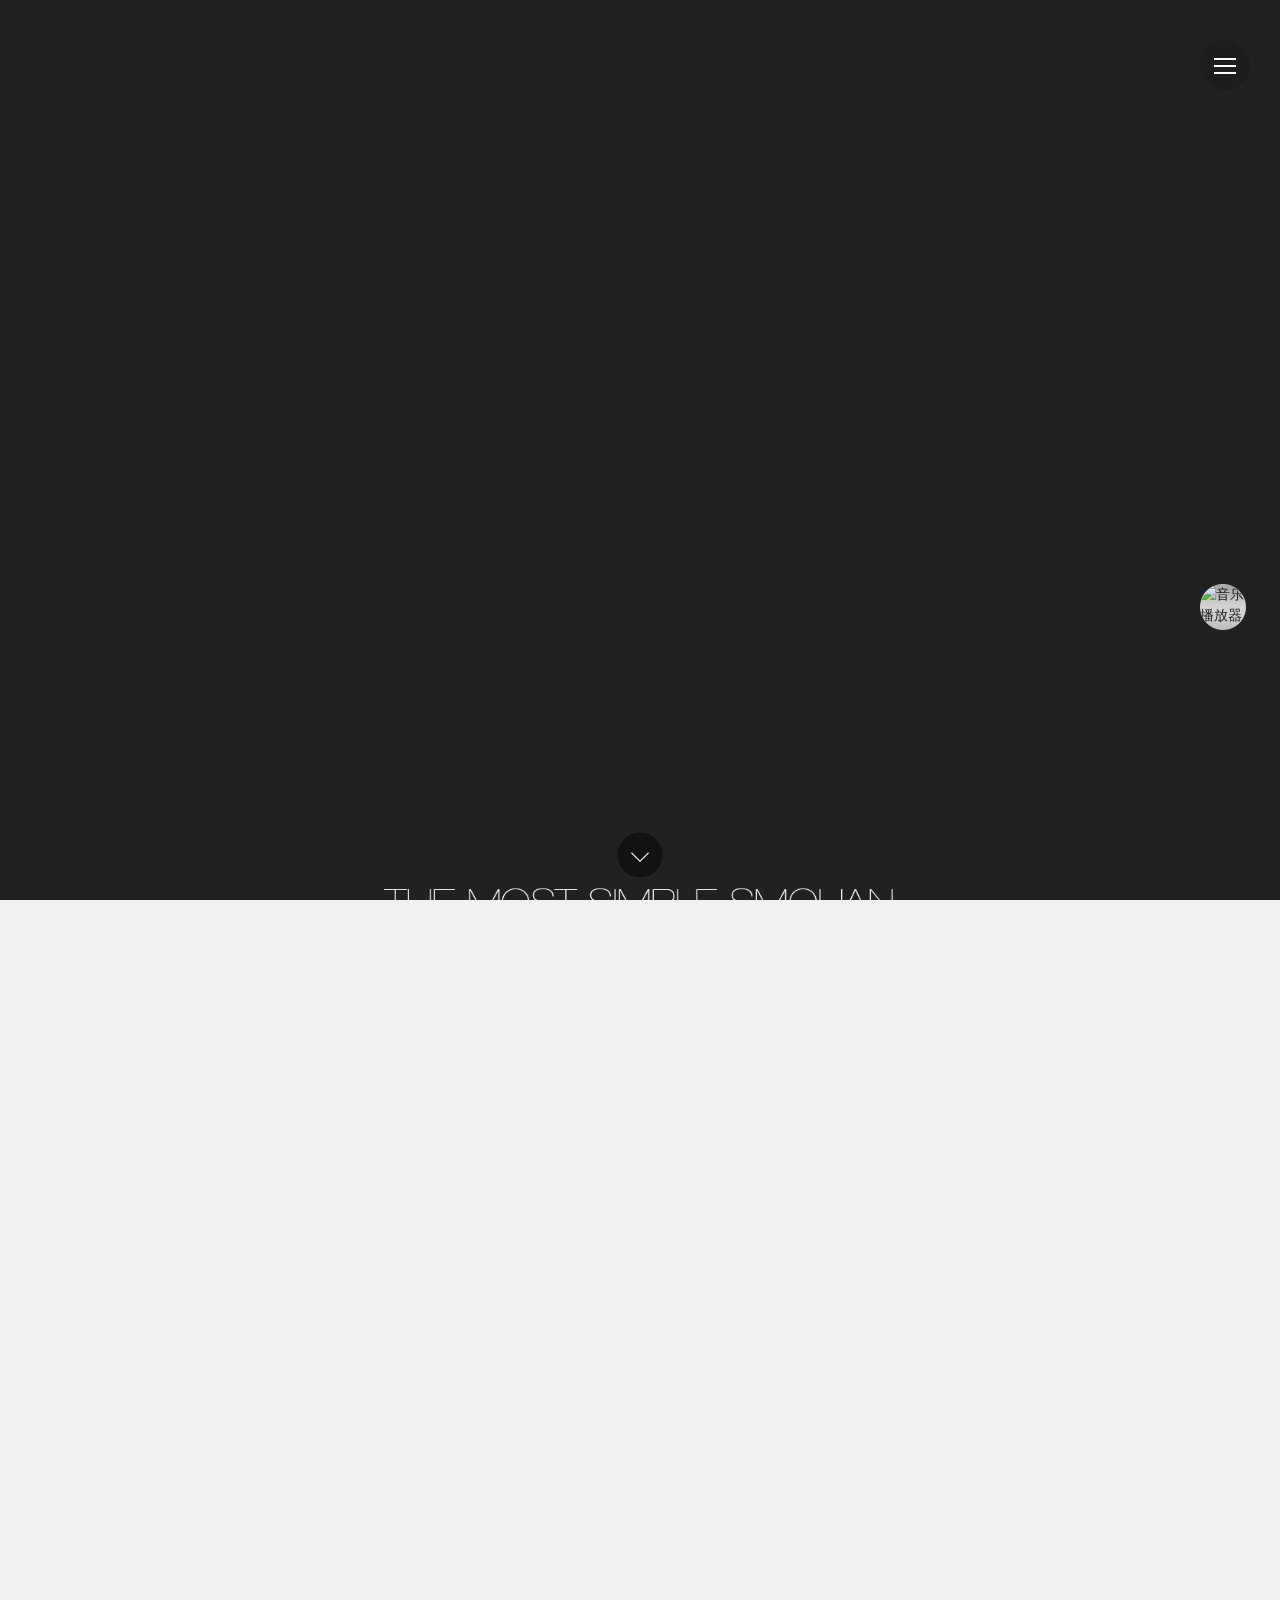
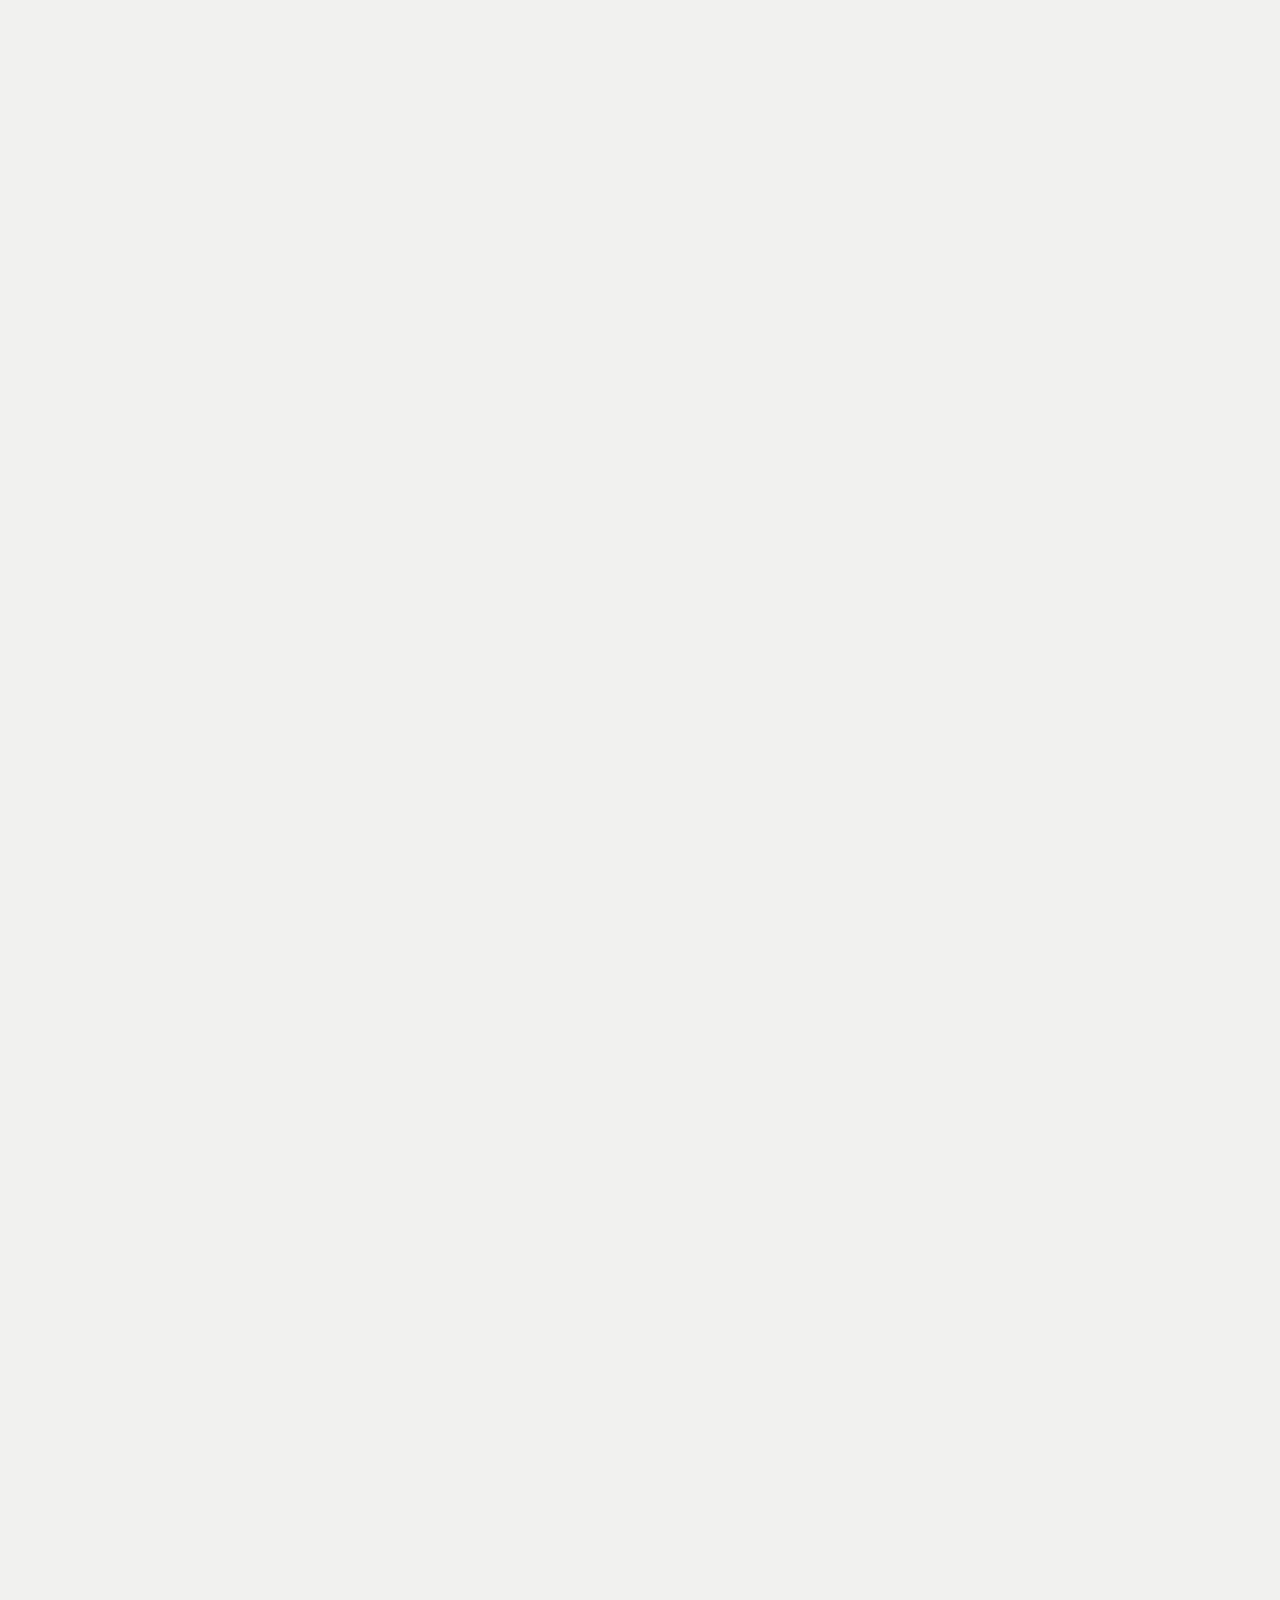
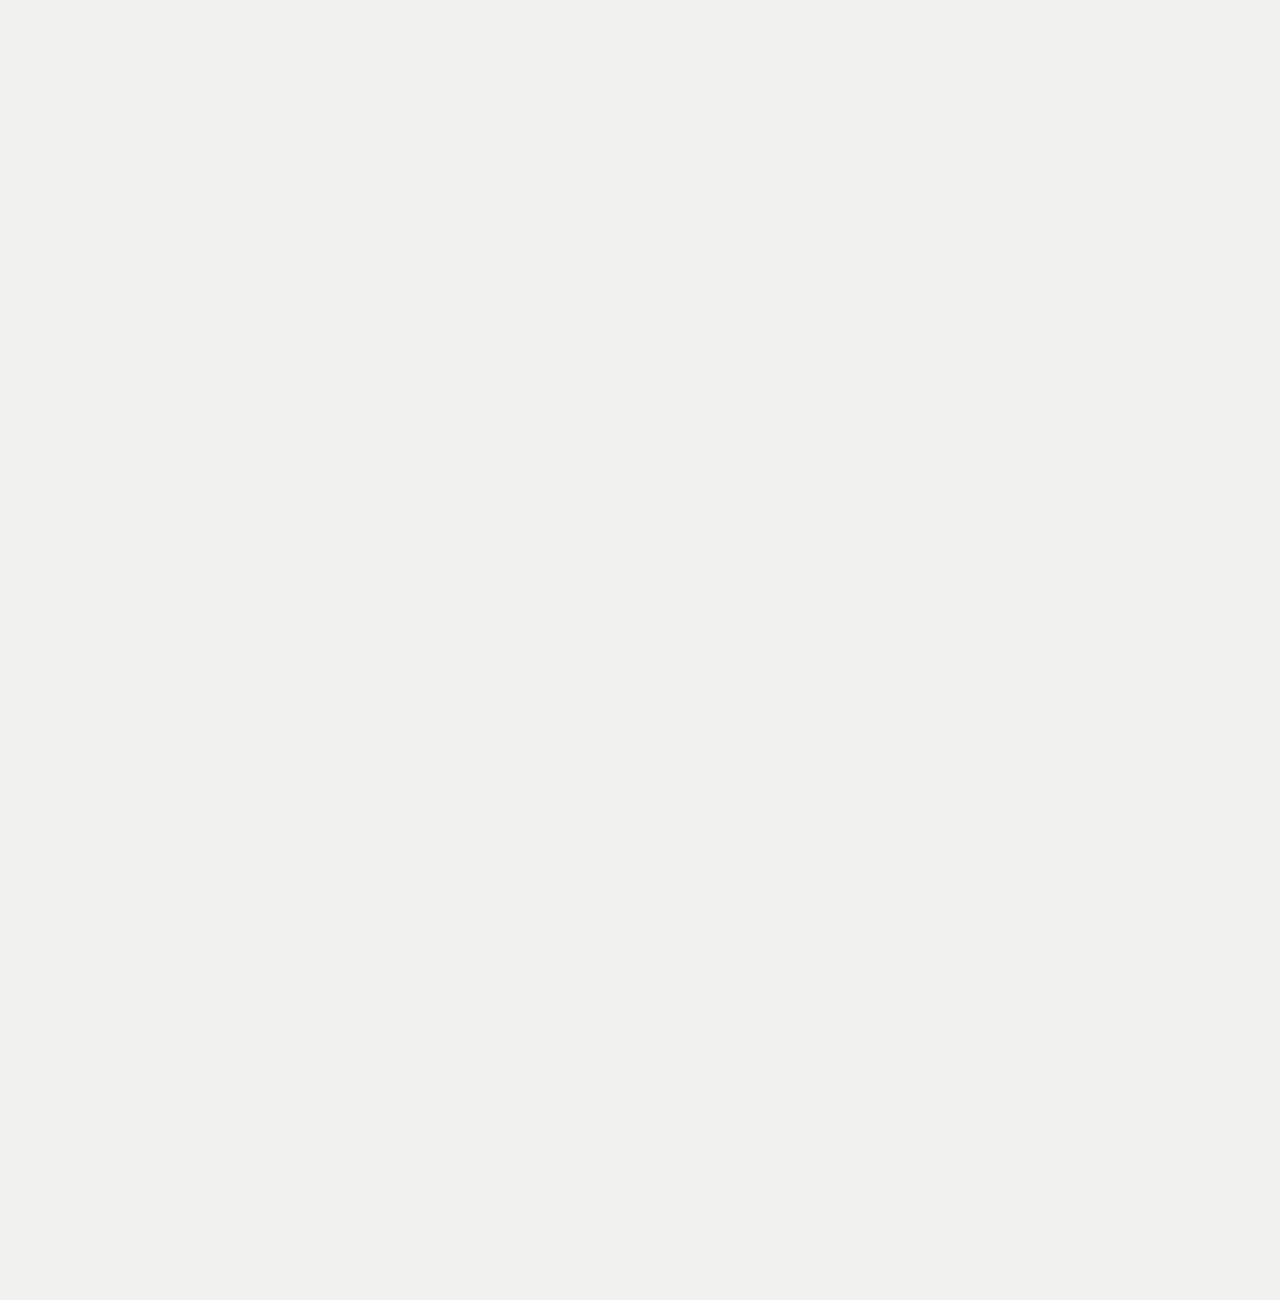
==== commit 88a4773b: "Y" ====
--- a/H1/index.html
+++ b/H1/index.html
@@ -1,299 +1,276 @@
 <!DOCTYPE html>
 <html lang="zh-cmn-Hans">
 <head>
+    <title>luuman</title>
     <meta charset="UTF-8">
-    <meta name="keywords" content=",smohan,成都网站建设,成都网站设计,WEB工作室,jquery,css3,html5,前端博客,前端技术,css3学习,前端">
-    <meta name="description" content="，90后双鱼座普通男青年！WEB前端工程师。喜欢敲代码的感觉，相信编程是一门艺术，自诩为游弋在代码里的人生。">
+    <meta name="keywords" content="luuman,世平阜康">
+    <meta name="description" content="luuman,90后，水瓶座普通男青年！爱折腾，爱运动，更爱游离于错综复杂的编码与逻辑中，无法自拔。相信编程是一门艺术，自诩为游弋在代码里的人生。">
     <meta name="viewport" content="width=device-width, initial-scale=1, user-scalable=no">
     <meta http-equiv="X-UA-Compatible" content="IE=edge,chrome=1">
     <meta name="renderer" content="webkit">
-    <meta name="author" content="smohan,,http:www.smohan.net">
+    <meta name="author" content="luuman">
     <meta name="version" content="6.0.3">
-    <link rel="apple-touch-icon-precomposed" href="img/smohan.png">
-<!--     <link rel="shortcut icon" type="image/ico" href="img/favicon.ico"> -->
+    <link rel="apple-touch-icon-precomposed" href="img/luuman.png">
+    <link rel="shortcut icon" type="image/ico" href="img/favicon.png">
 
     <link rel="stylesheet" href="css/global.css"/>
     <link rel="stylesheet" href="css/index.css"/>
     <!-- <link rel="stylesheet" href="css/style.css"/> -->
-    <title>博客</title>
+
+    <!-- 低版本跳转 -->
     <!--[if lt IE 10]>
     <script>window.location.href="http://luuman.github.io/Works/PC/IE/";</script>
     <![endif]-->
 </head>
 <body>
-<!--     <div id="v4-pre-loaded">
-        <div class="loading"></div>
-    </div> -->
-    <img src="img/logo-search.jpg" alt="的博客" style="visibility:hidden;position: absolute;top: 0;left: 0;">
-    <a class="music-wrap play" id="smohan-v4-music" rel="title-tip" data-music-hash="75ec5a824cfbd89d9b2383914fbe11dd" data-music-flag="Y">
-        <img src="[data-uri]" alt="的音乐播放器"/>
-        <span class="switch"> <i></i>
-        </span>
-    </a>
-    <a class="u-menu-btn" title="导航" rel="title-tip">
-        <span>&nbsp;</span>
-        <span>&nbsp;</span>
-        <span>&nbsp;</span>
-    </a>
-    <div class="nav-mask">&nbsp;</div>
-    <nav id="navgation">
-        <div class="nav-wrapper">
-            <ul class="nav">
-                <li>
-                    <a href="http://www.smohan.net/works/">作品</a>
-                </li>
-                <li>
-                    <a href="http://www.smohan.net/blog/">博客</a>
-                </li>
-                <li>
-                    <a href="http://www.smohan.net/message/">留言</a>
-                </li>
-                <li>
-                    <a href="http://www.smohan.net/lab/">实验室</a>
-                </li>
-                <li>
-                    <a href="http://www.smohan.net/front.html">前端WEB圈</a>
-                </li>
-            </ul>
-            <span class="logo"></span>
-        </div>
-    </nav>
-    <article id="smohan-v4-container">
-        <section class="page1">
-            <div class="grid-auto-wrapper page-init">
+<!--     
+<div id="v4-pre-loaded">
+    <div class="loading"></div>
+</div>
+-->
+<img src="img/logo-search.jpg" alt="luuman" style="visibility:hidden;position: absolute;top: 0;left: 0;">
+<a class="music-wrap" id="smohan-v4-music" rel="title-tip" data-music-hash="75ec5a824cfbd89d9b2383914fbe11dd" data-music-flag="Y" title="Glorious years - Beyond">
+    <img src="img/music-wrap.jpg" alt="音乐播放器">
+    <span class="switch"><i></i>
+    </span>
+</a>
+<a class="u-menu-btn" title="导航" rel="title-tip">
+    <span>&nbsp;</span>
+    <span>&nbsp;</span>
+    <span>&nbsp;</span>
+</a>
+<div class="nav-mask">&nbsp;</div>
+<nav id="navgation">
+    <div class="nav-wrapper">
+        <ul class="nav">
+            <li>
+                <a href="http://luuman.github.com/">博客</a>
+            </li>
+            <li>
+                <a href="http://luuman.github.com/works/">作品</a>
+            </li>
+            <li>
+                <a href="http://luuman.github.com/about/">留言</a>
+            </li>
+            <li>
+                <a href="http://luuman.github.com/FrontEndGuide/V1/">前端WEB圈</a>
+            </li>
+        </ul>
+        <span class="logo"></span>
+    </div>
+</nav>
+<article id="smohan-v4-container">
+    <section class="page1">
+        <div class="grid-auto-wrapper page-init">
+            <div class="inner tans">
+                <h1>2015，最简单的Luuman</h1>
+                <h3>Cruising In The Code Of Life</h3>
+                <div class="m-driver">
+                    <div class="inner">
+                        <span class="logo"></span>
+                        <a href="http://luuman.github.com/" class="button" name="世平阜康的博客">进入博客</a>
+                    </div>
+                </div>
+            </div>
+            <a class="next-page" id="next-page-for-init"></a>
+        </div>
+    </section>
+    <section class="page2">
+        <div class="grid-auto-wrapper">
+            <div class="article-wrap">
+                <div class="m-phone shadow"></div>
+                <div class="m-phone blog">
+                    <header>Latest Posts</header>
+                    <div class="post-cover f-img-light-wrap">
+                        <a href="http://luuman.github.com/5044/">
+                            <img src="img/1452153380.png" alt="2016，新年来一发"/>
+                        </a>
+                    </div>
+                    <div class="post-item">
+                        <ul>
+                            <li>
+                                <a href="http://luuman.github.com/" title="Hexo插件安装" class="f-toe"  rel="title-tip">Hexo插件安装</a>
+                            </li>
+                            
+                        </ul>
+                    </div>
+                    <a class="button" href="http://luuman.github.com/">进入博客</a>
+                </div>
+            </div>
+            <div class="about-wrap">
                 <div class="inner">
-                    <h1>2015，最简单的Smohan</h1>
-                    <h3>Cruising In The Code Of Life</h3>
-                    <div class="m-driver">
-                        <div class="inner">
-                            <span class="logo"></span>
-                            <a href="http://www.smohan.net/blog/" class="button" name="的博客">进入博客</a>
-                        </div>
-                    </div>
-                </div>
-                <a class="next-page" id="next-page-for-init"></a>
-            </div>
-        </section>
-        <section class="page2">
-            <div class="grid-auto-wrapper">
-                <div class="article-wrap">
+                    <div class="m-about">
+                        <h1>关于世平阜康</h1>
+                        <p>
+                            90后，水瓶座普通男青年，毕业于无锡一所普通大学的通信网络专业。
+                            <br/>
+                            爱折腾，爱运动，更爱游离于错综复杂的编码与逻辑中，无法自拔。从事于WEB前端开发。喜欢敲代码的感觉，相信编程是一门艺术，
+                            <br>游弋在代码里的人生</p>
+                    </div>
+                    <div class="m-time">
+                        <div class="m-time-run" id="smohan-build-time">
+                            <div class="line left"></div>
+                            <div class="line right"></div>
+                            <span>
+                                <i>15</i>
+                            </span>
+                            <span>
+                                <i>12</i>
+                            </span>
+                            <span>
+                                <i>21</i>
+                            </span>
+                            <span>
+                                <i>9</i>
+                            </span>
+                            <span>
+                                <i>00</i>
+                            </span>
+                            <span>
+                                <i>11</i>
+                            </span>
+                        </div>
+                        <div class="m-time-run txt">
+                            <span>年</span>
+                            <span>个月</span>
+                            <span>天</span>
+                            <span>小时</span>
+                            <span>分钟</span>
+                            <span>秒</span>
+                        </div>
+                        <div class="m-time-start">从2015年12月21日9:00开始</div>
+                    </div>
+                </div>
+            </div>
+        </div>
+    </section>
+    <section class="page3">
+        <div class="grid-auto-wrapper">
+            <div class="m-works-wrap">
+                <div class="m-text">
+                    <div class="inner">
+                        <h1>不忘 · 初心</h1>
+                        <p>一切的创造，源于热爱...</p>
+                        <p>回溯最初，在最简洁中传递情感，在代码里游弋人生...</p>
+                        <a href="http://luuman.github.com/works/" class="button">更多作品</a>
+                    </div>
+                </div>
+                <div class="m-driver">
                     <div class="m-phone shadow"></div>
-                    <div class="m-phone blog">
-                        <header>Latest Posts</header>
+                    <div class="m-phone works">
+                        <header>Latest Works</header>
                         <div class="post-cover f-img-light-wrap">
-                            <a href="http://www.smohan.net/blog/5044/">
-                                <img src="img/1452153380.png" alt="2016，新年来一发"/>
+                            <a href="http://luuman.github.com/works/1017/">
+                                <img src="img/1431799247.jpg" alt="个人博客界面"/>
                             </a>
                         </div>
                         <div class="post-item">
                             <ul>
                                 <li>
-                                    <a href="http://www.smohan.net/blog/5043/" title="两个关于日期时间的JavaScript方法" class="f-toe"  rel="title-tip">两个关于日期时间的JavaScript方法</a>
+                                    <a href="http://luuman.github.com/works/" title="移动端聊天界面" class="f-toe"  rel="title-tip">移动端聊天界面</a>
                                 </li>
-                                <li>
-                                    <a href="http://www.smohan.net/blog/5042/" title="巧用CSS3滤镜实现图片不同渲染效果" class="f-toe"  rel="title-tip">巧用CSS3滤镜实现图片不同渲染效果</a>
-                                </li>
-                                <li>
-                                    <a href="http://www.smohan.net/blog/5041/" title="Math.random() 二三事" class="f-toe"  rel="title-tip">Math.random() 二三事</a>
-                                </li>
-                                <li>
-                                    <a href="http://www.smohan.net/blog/5039/" title="从网易与淘宝的font-size思考前端设计稿与工作流" class="f-toe"  rel="title-tip">从网易与淘宝的font-size思考前端设计稿与工作流</a>
-                                </li>
+                                
                             </ul>
                         </div>
-                        <a class="button" href="http://www.smohan.net/blog/">进入博客</a>
-                    </div>
-                </div>
-                <div class="about-wrap">
+                    </div>
+                </div>
+            </div>
+        </div>
+    </section>
+    <section class="page4">
+        <div class="grid-auto-wrapper">
+            <div class="m-contact-wrap">
+                <div class="m-driver">
                     <div class="inner">
-                        <div class="m-about">
-                            <h1>About Smohan</h1>
-                            <p>
-                                ，90后双鱼座普通男青年！毕业于成都一所普通大学的电子信息专业，
-                                <br/>
-                                思维欠发达，差点迷失于错综复杂的电路与多维空间信号中……遂改行，从事于WEB设计与开发。喜欢敲代码的感觉，相信编程是一门艺术，
-                                <br>自诩为游弋在代码里的人生。</p>
-                        </div>
-                        <div class="m-time">
-                            <div class="m-time-run" id="smohan-build-time">
-                                <div class="line left"></div>
-                                <div class="line right"></div>
-                                <span> <i>12</i>
-                                </span>
-                                <span>
-                                    <i>10</i>
-                                </span>
-                                <span>
-                                    <i>24</i>
-                                </span>
-                                <span>
-                                    <i>10</i>
-                                </span>
-                                <span>
-                                    <i>10</i>
-                                </span>
-                                <span>
-                                    <i>11</i>
-                                </span>
-                            </div>
-                            <div class="m-time-run txt">
-                                <span>年</span>
-                                <span>个月</span>
-                                <span>天</span>
-                                <span>小时</span>
-                                <span>分钟</span>
-                                <span>秒</span>
-                            </div>
-                            <div class="m-time-start">从2012年10月25日00:00开始</div>
-                        </div>
-                    </div>
-                </div>
-            </div>
-        </section>
-        <section class="page3">
-            <div class="grid-auto-wrapper">
-                <div class="m-works-wrap">
-                    <div class="m-text">
-                        <div class="inner">
-                            <h1>简单 · 之初</h1>
-                            <p>一切的创造，源于热爱...</p>
-                            <p>回溯最初，在最简洁中传递情感，在代码里游弋人生...</p>
-                            <a href="http://www.smohan.net/works/" class="button">更多作品</a>
-                        </div>
-                    </div>
-                    <div class="m-driver">
-                        <div class="m-phone shadow"></div>
-                        <div class="m-phone works">
-                            <header>Latest Works</header>
-                            <div class="post-cover f-img-light-wrap">
-                                <a href="http://www.smohan.net/works/1017/">
-                                    <img src="img/1431799247.jpg" alt="HTML5列表音乐播放器SMusic"/>
+                        <ul>
+                            <li>
+                                <a href="http://weibo.com/lishangmou" title="关注Luuman的新浪微博">
+                                    <i class="u-icon icon-weibo"></i>
                                 </a>
-                            </div>
-                            <div class="post-item">
-                                <ul>
-                                    <li>
-                                        <a href="http://www.smohan.net/works/1016/" title="的博客手机H5页面" class="f-toe"  rel="title-tip">的博客手机H5页面</a>
-                                    </li>
-                                    <li>
-                                        <a href="http://www.smohan.net/works/1015/" title="的博客4.5.0版" class="f-toe"  rel="title-tip">的博客4.5.0版</a>
-                                    </li>
-                                    <li>
-                                        <a href="http://www.smohan.net/works/1010/" title="SmohanTimeLine.js" class="f-toe"  rel="title-tip">SmohanTimeLine.js</a>
-                                    </li>
-                                    <li>
-                                        <a href="http://www.smohan.net/works/1006/" title="玩美夜" class="f-toe"  rel="title-tip">玩美夜</a>
-                                    </li>
-                                    <li>
-                                        <a href="http://www.smohan.net/works/1000/" title="西南民族大学毕业设计系统" class="f-toe"  rel="title-tip">西南民族大学毕业设计系统</a>
-                                    </li>
-                                    <li>
-                                        <a href="http://www.smohan.net/works/1001/" title="Mrork么客" class="f-toe"  rel="title-tip">Mrork么客</a>
-                                    </li>
-                                </ul>
-                            </div>
-                        </div>
-                    </div>
-                </div>
-            </div>
-        </section>
-        <section class="page4">
-            <div class="grid-auto-wrapper">
-                <div class="m-contact-wrap">
-                    <div class="m-driver">
-                        <div class="inner">
-                            <ul>
-                                <li>
-                                    <a href="http://weibo.com/smohan" title="关注Smohan的新浪微博">
-                                        <i class="u-icon icon-weibo"></i>
-                                    </a>
-                                </li>
-                                <li>
-                                    <a href="http://wpa.qq.com/msgrd?v=3&uin=38635728&site=qq&menu=yes"  title="QQ交谈">
-                                        <i class="u-icon icon-qq"></i>
-                                    </a>
-                                </li>
-                                <li>
-                                    <a href="https://github.com/S-mohan" title="GitHub">
-                                        <i class="u-icon icon-github"></i>
-                                    </a>
-                                </li>
-                            </ul>
-                        </div>
-                    </div>
-                    <div class="m-contact">
-                        <div class="txt">
-                            <p>
-                                联系QQ：
-                                <a href="http://wpa.qq.com/msgrd?v=3&uin=38635728&site=qq&menu=yes">38635728</a>
-                            </p>
-                            <p>
-                                唯一网址：
-                                <a href="http://www.smohan.net/">http://www.smohan.net/</a>
-                            </p>
-                            <p>
-                                新浪微博：
-                                <a href="http://weibo.com/smohan/">http://weibo.com/smohan/</a>
-                            </p>
-                            <p>
-                                电子邮箱：
-                                <a href="mailto:smohan@163.com">smohan#163.com</a>
-                                或
-                                <a href="mailto:service@smohan.net">service#smohan.net</a>
-                                (#换为@)
-                            </p>
-                            <p class="btn-groups">
-                                <a class="btn" rel="title-tip" title="群号：221716837 ">Jquery交流群</a>
-                                <a class="btn" rel="title-tip" title="群号：335905622">Css3交流群</a>
-                            </p>
-                        </div>
-                    </div>
-                </div>
-            </div>
-        </section>
-        <section class="page5">
-            <div class="grid-auto-wrapper">
-                <div class="m-link-wrap">
-                    <div class="inner">
-                        <div class="u-qr-code"></div>
-                        <div class="links">
-                            <ul>
-                                <li>
-                                    <a href="http://www.smohan.net/go/13FVU4" title="的博客" rel="title-tip" class="f-toe">的博客</a>
-                                </li>
-                                <li>
-                                    <a href="http://www.smohan.net/go/1zNWD4" title="Kevin's Blog" rel="title-tip" class="f-toe">Kevin's Blog</a>
-                                </li>
-                                <li>
-                                    <a href="http://www.smohan.net/go/1DDky2" title="勾国印的博客" rel="title-tip" class="f-toe">勾国印的博客</a>
-                                </li>
-                                <li>
-                                    <a href="http://www.smohan.net/go/aACXx" title="郭小铭" rel="title-tip" class="f-toe">郭小铭</a>
-                                </li>
-                                <li>
-                                    <a href="http://www.smohan.net/go/xYMF3" title="酷狗明" rel="title-tip" class="f-toe">酷狗明</a>
-                                </li>
-                                <li>
-                                    <a href="http://www.smohan.net/go/4SpSb1" title="君之互动" rel="title-tip" class="f-toe">君之互动</a>
-                                </li>
-                                <li>
-                                    <a href="http://www.smohan.net/front.html" class="f-toe">+ 申请链接</a>
-                                </li>
-                            </ul>
-                        </div>
-                        <div class="copyright">
-                            Copyright © 2012-2016 Smohan. All Rights Reserved.盗版必究.V.6.0.3.蜀ICP备13000297号-2.
-                        </div>
-                    </div>
-                </div>
-            </div>
-        </section>
-    </article>
-    <script src="js/jquery.js"></script>
-    <script src="js/smohan.scrollPage.min.js"></script>
-    <script src="js/index.min.js"></script>
-    <div style="display: none;">
-        <script src="js/z_stat.php" language="JavaScript"></script>
-    </div>
+                            </li>
+                            <li>
+                                <a href="http://wpa.qq.com/msgrd?v=3&uin=512769206&site=qq&menu=yes"  title="QQ交谈">
+                                    <i class="u-icon icon-qq"></i>
+                                </a>
+                            </li>
+                            <li>
+                                <a href="https://github.com/luuman" title="GitHub">
+                                    <i class="u-icon icon-github"></i>
+                                </a>
+                            </li>
+                        </ul>
+                    </div>
+                </div>
+                <div class="m-contact">
+                    <div class="txt">
+                        <p>
+                            联系QQ：
+                            <a href="http://wpa.qq.com/msgrd?v=3&uin=512769206&site=qq&menu=yes">512769206</a>
+                        </p>
+                        <p>
+                            唯一网址：
+                            <a href="http://luuman.github.com/">http://luuman.github.com/</a>
+                        </p>
+                        <p>
+                            新浪微博：
+                            <a href="http://weibo.com/lishangmou">http://weibo.com/lishangmou</a>
+                        </p>
+                        <p>
+                            电子邮箱：
+                            <a href="http://mail.qq.com/cgi-bin/qm_share?t=qm_mailme&email=PAkNDgsKBQ4MCnxNTRJfU1E">512769206#qq.com</a>
+                            或
+                            <a href="mailto:luuman@163.com">luuman#163.com</a>
+                            (#换为@)
+                        </p>
+                        <p class="btn-groups">
+                            <a class="btn" rel="title-tip" title="群号：327388215 ">JavaScript交流群</a>
+                            <a class="btn" rel="title-tip" title="群号：148257606">Mobile交流群</a>
+                        </p>
+                    </div>
+                </div>
+            </div>
+        </div>
+    </section>
+    <section class="page5">
+        <div class="grid-auto-wrapper">
+            <div class="m-link-wrap">
+                <div class="inner">
+                    <div class="u-qr-code"></div>
+                    <div class="links">
+                        <ul>
+                            <li>
+                                <a href="http://blog.doyoe.com/" title="Doyoe's Blog" rel="title-tip" class="f-toe">Doyoe's Blog</a>
+                            </li>
+                            <li>
+                                <a href="http://moxfive.xyz/" title="MOxFIVE's Blog" rel="title-tip" class="f-toe">MOxFIVE's Blog</a>
+                            </li>
+                            <li>
+                                <a href="http://blog.dandyweng.com/" title="Dandy's Blog" rel="title-tip" class="f-toe">Dandy's Blog</a>
+                            </li>
+                            <li>
+                                <a href="http://kayosite.com/" title="kayo's Blog" rel="title-tip" class="f-toe">kayo's Blog</a>
+                            </li>
+                            <li>
+                                <a href="http://muo.me/" title="Muo's Blog" rel="title-tip" class="f-toe">Muo's Blog</a>
+                            </li>
+                            <li>
+                                <a href="http://luuman.github.io/about/" class="f-toe">+ 申请链接</a>
+                            </li>
+                        </ul>
+                    </div>
+                    <div class="copyright">
+                        <!-- Copyright © 2012-2016 Luuman. All Rights Reserved. --> </div>
+                </div>
+            </div>
+        </div>
+    </section>
+</article>
+<script src="js/jquery.js"></script>
+<script src="js/luuman.scrollPage.min.js"></script>
+<script src="js/index.min.js"></script>
+<!--     <div style="display: none;">
+<script src="js/z_stat.php" language="JavaScript"></script>
+</div>
+-->
 </body>
 </html>